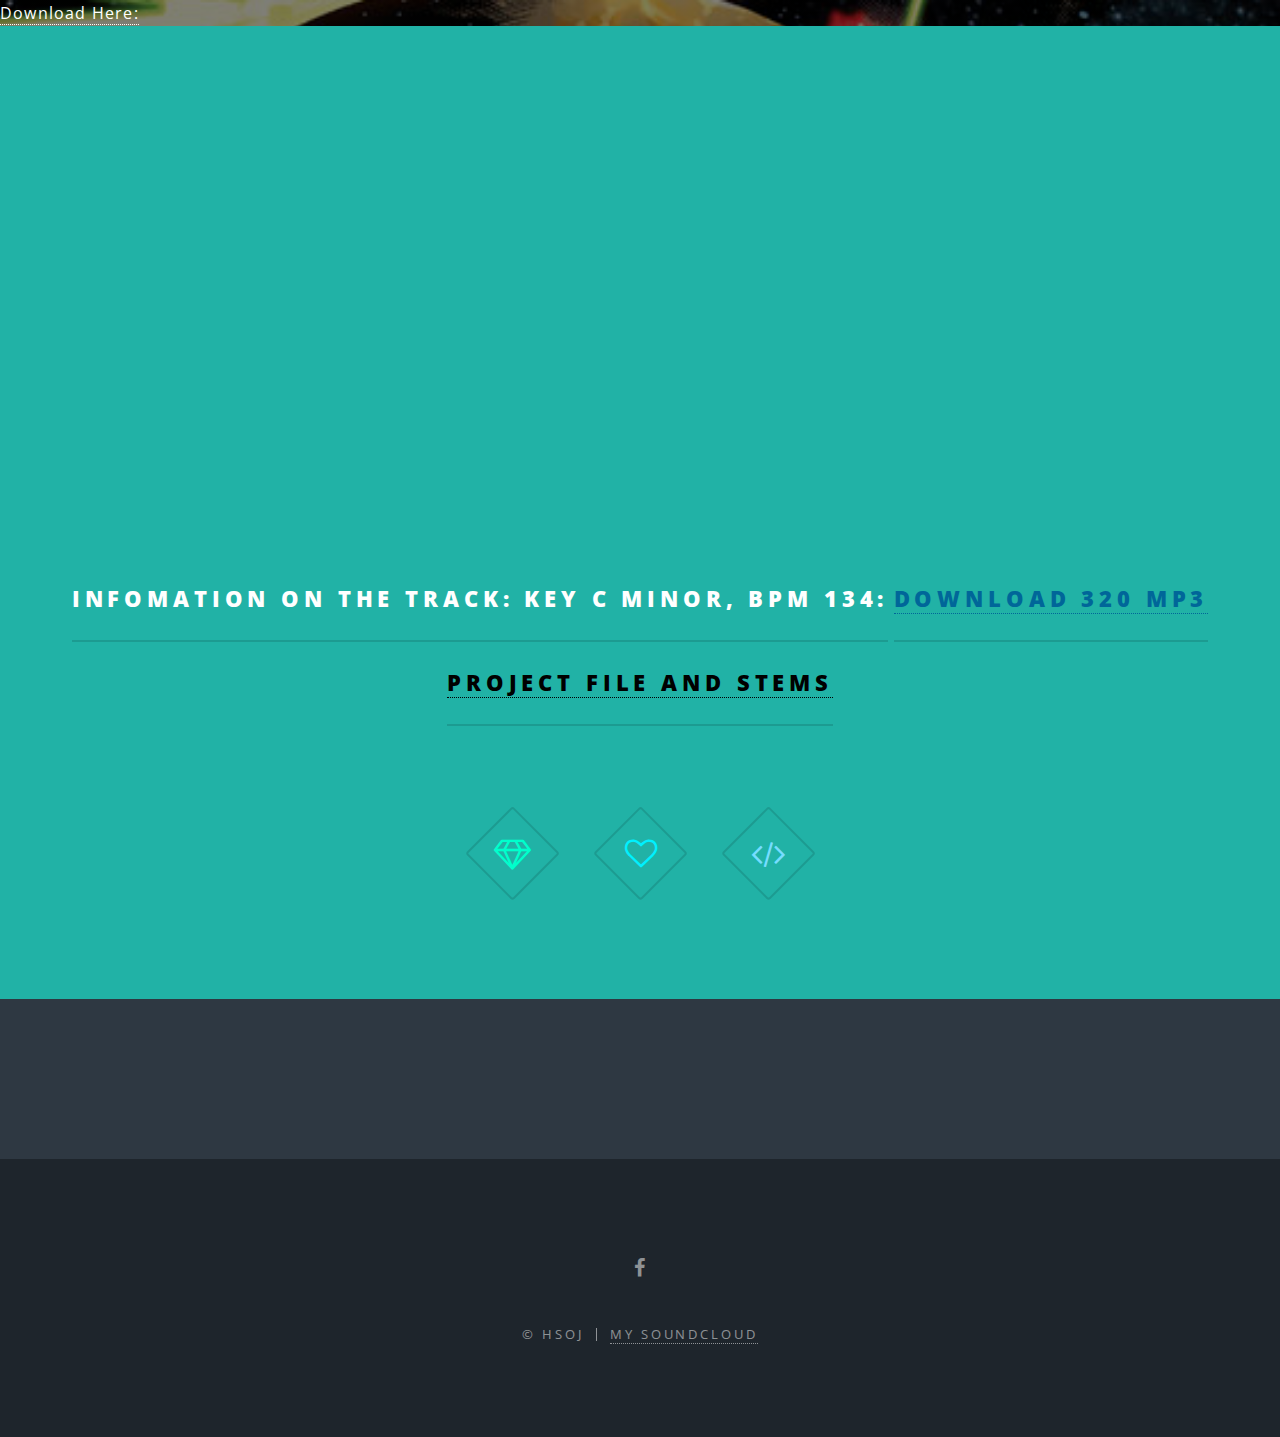
==== volt/index.html @ 10128da3 "fix fb button" ====
<!DOCTYPE HTML>
<!--
	HSOJ MUSIC

-->
<html>
	<head>
		<title>Download: VOLT COBRA</title>
		<meta charset="utf-8" />
		<meta name="viewport" content="width=device-width, initial-scale=1" />
		<!--[if lte IE 8]><script src="assets/js/ie/html5shiv.js"></script><![endif]-->
		<link rel="stylesheet" href="assets/css/main.css" />
		<!--[if lte IE 8]><link rel="stylesheet" href="assets/css/ie8.css" /><![endif]-->
		<!--[if lte IE 9]><link rel="stylesheet" href="assets/css/ie9.css" /><![endif]-->
	</head>
	<body class="landing">

		<!-- Page Wrapper -->
			<div id="page-wrapper">
	<a href="#one" class="more scrolly">Download Here:</a>
					</section>

				<!-- One -->
					<section id="one" class="wrapper style1 special">
						<div class="inner">
							<header class="major">
<iframe width="100%" height="450" scrolling="no" frameborder="no" src="https://w.soundcloud.com/player/?url=https%3A//api.soundcloud.com/tracks/273627411%3Fsecret_token%3Ds-b0cyP&amp;auto_play=false&amp;hide_related=false&amp;show_comments=true&amp;show_user=true&amp;show_reposts=false&amp;visual=true"></iframe>
								<h2>Infomation on the track: Key C MINOR, BPM 134:</h2>
                                                                    <h2 style="color:#069"> <a href="https://www.toneden.io/officialhsoj/post/volt-cobra">Download 320 MP3</a> </h2>
                                                                       
								<h2 style="color:#000000"> <a href="downloadtrack">Project File and stems</a> </h2>

							
							</header>
							<ul class="icons major">
								<li><span class="icon fa-diamond major style1"><span class="label">Lorem</span></span></li>
								<li><span class="icon fa-heart-o major style2"><span class="label">Ipsum</span></span></li>
								<li><span class="icon fa-code major style3"><span class="label">Dolor</span></span></li>
							</ul>
						</div>
					</section>

				<!-- Two -->
					

		

				<!-- CTA -->
					<section id="cta" class="wrapper style4">
					
					</section>

				<!-- Footer -->
					<footer id="footer">
						<ul class="icons">
							
							<li><a href="https://www.facebook.com/officialhsoj/?fref=ts" class="icon fa-facebook"><span class="label">Facebook</span></a></li>
			
						</ul>
						<ul class="copyright">
							<li>&copy; HSOJ</li><li> <a href="https://soundcloud.com/officialhsoj">my soundcloud</a></li>
						</ul>
					</footer>

			</div>

		<!-- Scripts -->
			<script src="assets/js/jquery.min.js"></script>
			<script src="assets/js/jquery.scrollex.min.js"></script>
			<script src="assets/js/jquery.scrolly.min.js"></script>
			<script src="assets/js/skel.min.js"></script>
			<script src="assets/js/util.js"></script>
			<!--[if lte IE 8]><script src="assets/js/ie/respond.min.js"></script><![endif]-->
			<script src="assets/js/main.js"></script>

	</body>
</html>
---- volt/assets/css/main.css ----
@import url(font-awesome.min.css);
@import url("http://fonts.googleapis.com/css?family=Open+Sans:400,400italic,600,600italic,800,800italic");

/*
	Spectral by HTML5 UP
	html5up.net | @ajlkn
	Free for personal and commercial use under the CCA 3.0 license (html5up.net/license)
*/

/* Reset */

	html, body, div, span, applet, object, iframe, h1, h2, h3, h4, h5, h6, p, blockquote, pre, a, abbr, acronym, address, big, cite, code, del, dfn, em, img, ins, kbd, q, s, samp, small, strike, strong, sub, sup, tt, var, b, u, i, center, dl, dt, dd, ol, ul, li, fieldset, form, label, legend, table, caption, tbody, tfoot, thead, tr, th, td, article, aside, canvas, details, embed, figure, figcaption, footer, header, hgroup, menu, nav, output, ruby, section, summary, time, mark, audio, video {
		margin: 0;
		padding: 0;
		border: 0;
		font-size: 100%;
		font: inherit;
		vertical-align: baseline;
	}

	article, aside, details, figcaption, figure, footer, header, hgroup, menu, nav, section {
		display: block;
	}

	body {
		line-height: 1;
	}

	ol, ul {
		list-style: none;
	}

	blockquote, q {
		quotes: none;
	}

	blockquote:before, blockquote:after, q:before, q:after {
		content: '';
		content: none;
	}

	table {
		border-collapse: collapse;
		border-spacing: 0;
	}

	body {
		-webkit-text-size-adjust: none;
	}

/* Box Model */

	*, *:before, *:after {
		-moz-box-sizing: border-box;
		-webkit-box-sizing: border-box;
		box-sizing: border-box;
	}

/* Grid */

	.row {
		border-bottom: solid 1px transparent;
		-moz-box-sizing: border-box;
		-webkit-box-sizing: border-box;
		box-sizing: border-box;
	}

	.row > * {
		float: left;
		-moz-box-sizing: border-box;
		-webkit-box-sizing: border-box;
		box-sizing: border-box;
	}

	.row:after, .row:before {
		content: '';
		display: block;
		clear: both;
		height: 0;
	}

	.row.uniform > * > :first-child {
		margin-top: 0;
	}

	.row.uniform > * > :last-child {
		margin-bottom: 0;
	}

	.row.\30 \25 > * {
		padding: 0 0 0 0em;
	}

	.row.\30 \25 {
		margin: 0 0 -1px 0em;
	}

	.row.uniform.\30 \25 > * {
		padding: 0em 0 0 0em;
	}

	.row.uniform.\30 \25 {
		margin: 0em 0 -1px 0em;
	}

	.row > * {
		padding: 0 0 0 1.5em;
	}

	.row {
		margin: 0 0 -1px -1.5em;
	}

	.row.uniform > * {
		padding: 1.5em 0 0 1.5em;
	}

	.row.uniform {
		margin: -1.5em 0 -1px -1.5em;
	}

	.row.\32 00\25 > * {
		padding: 0 0 0 3em;
	}

	.row.\32 00\25 {
		margin: 0 0 -1px -3em;
	}

	.row.uniform.\32 00\25 > * {
		padding: 3em 0 0 3em;
	}

	.row.uniform.\32 00\25 {
		margin: -3em 0 -1px -3em;
	}

	.row.\31 50\25 > * {
		padding: 0 0 0 2.25em;
	}

	.row.\31 50\25 {
		margin: 0 0 -1px -2.25em;
	}

	.row.uniform.\31 50\25 > * {
		padding: 2.25em 0 0 2.25em;
	}

	.row.uniform.\31 50\25 {
		margin: -2.25em 0 -1px -2.25em;
	}

	.row.\35 0\25 > * {
		padding: 0 0 0 0.75em;
	}

	.row.\35 0\25 {
		margin: 0 0 -1px -0.75em;
	}

	.row.uniform.\35 0\25 > * {
		padding: 0.75em 0 0 0.75em;
	}

	.row.uniform.\35 0\25 {
		margin: -0.75em 0 -1px -0.75em;
	}

	.row.\32 5\25 > * {
		padding: 0 0 0 0.375em;
	}

	.row.\32 5\25 {
		margin: 0 0 -1px -0.375em;
	}

	.row.uniform.\32 5\25 > * {
		padding: 0.375em 0 0 0.375em;
	}

	.row.uniform.\32 5\25 {
		margin: -0.375em 0 -1px -0.375em;
	}

	.\31 2u, .\31 2u\24 {
		width: 100%;
		clear: none;
		margin-left: 0;
	}

	.\31 1u, .\31 1u\24 {
		width: 91.6666666667%;
		clear: none;
		margin-left: 0;
	}

	.\31 0u, .\31 0u\24 {
		width: 83.3333333333%;
		clear: none;
		margin-left: 0;
	}

	.\39 u, .\39 u\24 {
		width: 75%;
		clear: none;
		margin-left: 0;
	}

	.\38 u, .\38 u\24 {
		width: 66.6666666667%;
		clear: none;
		margin-left: 0;
	}

	.\37 u, .\37 u\24 {
		width: 58.3333333333%;
		clear: none;
		margin-left: 0;
	}

	.\36 u, .\36 u\24 {
		width: 50%;
		clear: none;
		margin-left: 0;
	}

	.\35 u, .\35 u\24 {
		width: 41.6666666667%;
		clear: none;
		margin-left: 0;
	}

	.\34 u, .\34 u\24 {
		width: 33.3333333333%;
		clear: none;
		margin-left: 0;
	}

	.\33 u, .\33 u\24 {
		width: 25%;
		clear: none;
		margin-left: 0;
	}

	.\32 u, .\32 u\24 {
		width: 16.6666666667%;
		clear: none;
		margin-left: 0;
	}

	.\31 u, .\31 u\24 {
		width: 8.3333333333%;
		clear: none;
		margin-left: 0;
	}

	.\31 2u\24 + *,
	.\31 1u\24 + *,
	.\31 0u\24 + *,
	.\39 u\24 + *,
	.\38 u\24 + *,
	.\37 u\24 + *,
	.\36 u\24 + *,
	.\35 u\24 + *,
	.\34 u\24 + *,
	.\33 u\24 + *,
	.\32 u\24 + *,
	.\31 u\24 + * {
		clear: left;
	}

	.\-11u {
		margin-left: 91.66667%;
	}

	.\-10u {
		margin-left: 83.33333%;
	}

	.\-9u {
		margin-left: 75%;
	}

	.\-8u {
		margin-left: 66.66667%;
	}

	.\-7u {
		margin-left: 58.33333%;
	}

	.\-6u {
		margin-left: 50%;
	}

	.\-5u {
		margin-left: 41.66667%;
	}

	.\-4u {
		margin-left: 33.33333%;
	}

	.\-3u {
		margin-left: 25%;
	}

	.\-2u {
		margin-left: 16.66667%;
	}

	.\-1u {
		margin-left: 8.33333%;
	}

	@media screen and (max-width: 1680px) {

		.row > * {
			padding: 0 0 0 1.5em;
		}

		.row {
			margin: 0 0 -1px -1.5em;
		}

		.row.uniform > * {
			padding: 1.5em 0 0 1.5em;
		}

		.row.uniform {
			margin: -1.5em 0 -1px -1.5em;
		}

		.row.\32 00\25 > * {
			padding: 0 0 0 3em;
		}

		.row.\32 00\25 {
			margin: 0 0 -1px -3em;
		}

		.row.uniform.\32 00\25 > * {
			padding: 3em 0 0 3em;
		}

		.row.uniform.\32 00\25 {
			margin: -3em 0 -1px -3em;
		}

		.row.\31 50\25 > * {
			padding: 0 0 0 2.25em;
		}

		.row.\31 50\25 {
			margin: 0 0 -1px -2.25em;
		}

		.row.uniform.\31 50\25 > * {
			padding: 2.25em 0 0 2.25em;
		}

		.row.uniform.\31 50\25 {
			margin: -2.25em 0 -1px -2.25em;
		}

		.row.\35 0\25 > * {
			padding: 0 0 0 0.75em;
		}

		.row.\35 0\25 {
			margin: 0 0 -1px -0.75em;
		}

		.row.uniform.\35 0\25 > * {
			padding: 0.75em 0 0 0.75em;
		}

		.row.uniform.\35 0\25 {
			margin: -0.75em 0 -1px -0.75em;
		}

		.row.\32 5\25 > * {
			padding: 0 0 0 0.375em;
		}

		.row.\32 5\25 {
			margin: 0 0 -1px -0.375em;
		}

		.row.uniform.\32 5\25 > * {
			padding: 0.375em 0 0 0.375em;
		}

		.row.uniform.\32 5\25 {
			margin: -0.375em 0 -1px -0.375em;
		}

		.\31 2u\28xlarge\29, .\31 2u\24\28xlarge\29 {
			width: 100%;
			clear: none;
			margin-left: 0;
		}

		.\31 1u\28xlarge\29, .\31 1u\24\28xlarge\29 {
			width: 91.6666666667%;
			clear: none;
			margin-left: 0;
		}

		.\31 0u\28xlarge\29, .\31 0u\24\28xlarge\29 {
			width: 83.3333333333%;
			clear: none;
			margin-left: 0;
		}

		.\39 u\28xlarge\29, .\39 u\24\28xlarge\29 {
			width: 75%;
			clear: none;
			margin-left: 0;
		}

		.\38 u\28xlarge\29, .\38 u\24\28xlarge\29 {
			width: 66.6666666667%;
			clear: none;
			margin-left: 0;
		}

		.\37 u\28xlarge\29, .\37 u\24\28xlarge\29 {
			width: 58.3333333333%;
			clear: none;
			margin-left: 0;
		}

		.\36 u\28xlarge\29, .\36 u\24\28xlarge\29 {
			width: 50%;
			clear: none;
			margin-left: 0;
		}

		.\35 u\28xlarge\29, .\35 u\24\28xlarge\29 {
			width: 41.6666666667%;
			clear: none;
			margin-left: 0;
		}

		.\34 u\28xlarge\29, .\34 u\24\28xlarge\29 {
			width: 33.3333333333%;
			clear: none;
			margin-left: 0;
		}

		.\33 u\28xlarge\29, .\33 u\24\28xlarge\29 {
			width: 25%;
			clear: none;
			margin-left: 0;
		}

		.\32 u\28xlarge\29, .\32 u\24\28xlarge\29 {
			width: 16.6666666667%;
			clear: none;
			margin-left: 0;
		}

		.\31 u\28xlarge\29, .\31 u\24\28xlarge\29 {
			width: 8.3333333333%;
			clear: none;
			margin-left: 0;
		}

		.\31 2u\24\28xlarge\29 + *,
		.\31 1u\24\28xlarge\29 + *,
		.\31 0u\24\28xlarge\29 + *,
		.\39 u\24\28xlarge\29 + *,
		.\38 u\24\28xlarge\29 + *,
		.\37 u\24\28xlarge\29 + *,
		.\36 u\24\28xlarge\29 + *,
		.\35 u\24\28xlarge\29 + *,
		.\34 u\24\28xlarge\29 + *,
		.\33 u\24\28xlarge\29 + *,
		.\32 u\24\28xlarge\29 + *,
		.\31 u\24\28xlarge\29 + * {
			clear: left;
		}

		.\-11u\28xlarge\29 {
			margin-left: 91.66667%;
		}

		.\-10u\28xlarge\29 {
			margin-left: 83.33333%;
		}

		.\-9u\28xlarge\29 {
			margin-left: 75%;
		}

		.\-8u\28xlarge\29 {
			margin-left: 66.66667%;
		}

		.\-7u\28xlarge\29 {
			margin-left: 58.33333%;
		}

		.\-6u\28xlarge\29 {
			margin-left: 50%;
		}

		.\-5u\28xlarge\29 {
			margin-left: 41.66667%;
		}

		.\-4u\28xlarge\29 {
			margin-left: 33.33333%;
		}

		.\-3u\28xlarge\29 {
			margin-left: 25%;
		}

		.\-2u\28xlarge\29 {
			margin-left: 16.66667%;
		}

		.\-1u\28xlarge\29 {
			margin-left: 8.33333%;
		}

	}

	@media screen and (max-width: 1280px) {

		.row > * {
			padding: 0 0 0 1.5em;
		}

		.row {
			margin: 0 0 -1px -1.5em;
		}

		.row.uniform > * {
			padding: 1.5em 0 0 1.5em;
		}

		.row.uniform {
			margin: -1.5em 0 -1px -1.5em;
		}

		.row.\32 00\25 > * {
			padding: 0 0 0 3em;
		}

		.row.\32 00\25 {
			margin: 0 0 -1px -3em;
		}

		.row.uniform.\32 00\25 > * {
			padding: 3em 0 0 3em;
		}

		.row.uniform.\32 00\25 {
			margin: -3em 0 -1px -3em;
		}

		.row.\31 50\25 > * {
			padding: 0 0 0 2.25em;
		}

		.row.\31 50\25 {
			margin: 0 0 -1px -2.25em;
		}

		.row.uniform.\31 50\25 > * {
			padding: 2.25em 0 0 2.25em;
		}

		.row.uniform.\31 50\25 {
			margin: -2.25em 0 -1px -2.25em;
		}

		.row.\35 0\25 > * {
			padding: 0 0 0 0.75em;
		}

		.row.\35 0\25 {
			margin: 0 0 -1px -0.75em;
		}

		.row.uniform.\35 0\25 > * {
			padding: 0.75em 0 0 0.75em;
		}

		.row.uniform.\35 0\25 {
			margin: -0.75em 0 -1px -0.75em;
		}

		.row.\32 5\25 > * {
			padding: 0 0 0 0.375em;
		}

		.row.\32 5\25 {
			margin: 0 0 -1px -0.375em;
		}

		.row.uniform.\32 5\25 > * {
			padding: 0.375em 0 0 0.375em;
		}

		.row.uniform.\32 5\25 {
			margin: -0.375em 0 -1px -0.375em;
		}

		.\31 2u\28large\29, .\31 2u\24\28large\29 {
			width: 100%;
			clear: none;
			margin-left: 0;
		}

		.\31 1u\28large\29, .\31 1u\24\28large\29 {
			width: 91.6666666667%;
			clear: none;
			margin-left: 0;
		}

		.\31 0u\28large\29, .\31 0u\24\28large\29 {
			width: 83.3333333333%;
			clear: none;
			margin-left: 0;
		}

		.\39 u\28large\29, .\39 u\24\28large\29 {
			width: 75%;
			clear: none;
			margin-left: 0;
		}

		.\38 u\28large\29, .\38 u\24\28large\29 {
			width: 66.6666666667%;
			clear: none;
			margin-left: 0;
		}

		.\37 u\28large\29, .\37 u\24\28large\29 {
			width: 58.3333333333%;
			clear: none;
			margin-left: 0;
		}

		.\36 u\28large\29, .\36 u\24\28large\29 {
			width: 50%;
			clear: none;
			margin-left: 0;
		}

		.\35 u\28large\29, .\35 u\24\28large\29 {
			width: 41.6666666667%;
			clear: none;
			margin-left: 0;
		}

		.\34 u\28large\29, .\34 u\24\28large\29 {
			width: 33.3333333333%;
			clear: none;
			margin-left: 0;
		}

		.\33 u\28large\29, .\33 u\24\28large\29 {
			width: 25%;
			clear: none;
			margin-left: 0;
		}

		.\32 u\28large\29, .\32 u\24\28large\29 {
			width: 16.6666666667%;
			clear: none;
			margin-left: 0;
		}

		.\31 u\28large\29, .\31 u\24\28large\29 {
			width: 8.3333333333%;
			clear: none;
			margin-left: 0;
		}

		.\31 2u\24\28large\29 + *,
		.\31 1u\24\28large\29 + *,
		.\31 0u\24\28large\29 + *,
		.\39 u\24\28large\29 + *,
		.\38 u\24\28large\29 + *,
		.\37 u\24\28large\29 + *,
		.\36 u\24\28large\29 + *,
		.\35 u\24\28large\29 + *,
		.\34 u\24\28large\29 + *,
		.\33 u\24\28large\29 + *,
		.\32 u\24\28large\29 + *,
		.\31 u\24\28large\29 + * {
			clear: left;
		}

		.\-11u\28large\29 {
			margin-left: 91.66667%;
		}

		.\-10u\28large\29 {
			margin-left: 83.33333%;
		}

		.\-9u\28large\29 {
			margin-left: 75%;
		}

		.\-8u\28large\29 {
			margin-left: 66.66667%;
		}

		.\-7u\28large\29 {
			margin-left: 58.33333%;
		}

		.\-6u\28large\29 {
			margin-left: 50%;
		}

		.\-5u\28large\29 {
			margin-left: 41.66667%;
		}

		.\-4u\28large\29 {
			margin-left: 33.33333%;
		}

		.\-3u\28large\29 {
			margin-left: 25%;
		}

		.\-2u\28large\29 {
			margin-left: 16.66667%;
		}

		.\-1u\28large\29 {
			margin-left: 8.33333%;
		}

	}

	@media screen and (max-width: 980px) {

		.row > * {
			padding: 0 0 0 1.5em;
		}

		.row {
			margin: 0 0 -1px -1.5em;
		}

		.row.uniform > * {
			padding: 1.5em 0 0 1.5em;
		}

		.row.uniform {
			margin: -1.5em 0 -1px -1.5em;
		}

		.row.\32 00\25 > * {
			padding: 0 0 0 3em;
		}

		.row.\32 00\25 {
			margin: 0 0 -1px -3em;
		}

		.row.uniform.\32 00\25 > * {
			padding: 3em 0 0 3em;
		}

		.row.uniform.\32 00\25 {
			margin: -3em 0 -1px -3em;
		}

		.row.\31 50\25 > * {
			padding: 0 0 0 2.25em;
		}

		.row.\31 50\25 {
			margin: 0 0 -1px -2.25em;
		}

		.row.uniform.\31 50\25 > * {
			padding: 2.25em 0 0 2.25em;
		}

		.row.uniform.\31 50\25 {
			margin: -2.25em 0 -1px -2.25em;
		}

		.row.\35 0\25 > * {
			padding: 0 0 0 0.75em;
		}

		.row.\35 0\25 {
			margin: 0 0 -1px -0.75em;
		}

		.row.uniform.\35 0\25 > * {
			padding: 0.75em 0 0 0.75em;
		}

		.row.uniform.\35 0\25 {
			margin: -0.75em 0 -1px -0.75em;
		}

		.row.\32 5\25 > * {
			padding: 0 0 0 0.375em;
		}

		.row.\32 5\25 {
			margin: 0 0 -1px -0.375em;
		}

		.row.uniform.\32 5\25 > * {
			padding: 0.375em 0 0 0.375em;
		}

		.row.uniform.\32 5\25 {
			margin: -0.375em 0 -1px -0.375em;
		}

		.\31 2u\28medium\29, .\31 2u\24\28medium\29 {
			width: 100%;
			clear: none;
			margin-left: 0;
		}

		.\31 1u\28medium\29, .\31 1u\24\28medium\29 {
			width: 91.6666666667%;
			clear: none;
			margin-left: 0;
		}

		.\31 0u\28medium\29, .\31 0u\24\28medium\29 {
			width: 83.3333333333%;
			clear: none;
			margin-left: 0;
		}

		.\39 u\28medium\29, .\39 u\24\28medium\29 {
			width: 75%;
			clear: none;
			margin-left: 0;
		}

		.\38 u\28medium\29, .\38 u\24\28medium\29 {
			width: 66.6666666667%;
			clear: none;
			margin-left: 0;
		}

		.\37 u\28medium\29, .\37 u\24\28medium\29 {
			width: 58.3333333333%;
			clear: none;
			margin-left: 0;
		}

		.\36 u\28medium\29, .\36 u\24\28medium\29 {
			width: 50%;
			clear: none;
			margin-left: 0;
		}

		.\35 u\28medium\29, .\35 u\24\28medium\29 {
			width: 41.6666666667%;
			clear: none;
			margin-left: 0;
		}

		.\34 u\28medium\29, .\34 u\24\28medium\29 {
			width: 33.3333333333%;
			clear: none;
			margin-left: 0;
		}

		.\33 u\28medium\29, .\33 u\24\28medium\29 {
			width: 25%;
			clear: none;
			margin-left: 0;
		}

		.\32 u\28medium\29, .\32 u\24\28medium\29 {
			width: 16.6666666667%;
			clear: none;
			margin-left: 0;
		}

		.\31 u\28medium\29, .\31 u\24\28medium\29 {
			width: 8.3333333333%;
			clear: none;
			margin-left: 0;
		}

		.\31 2u\24\28medium\29 + *,
		.\31 1u\24\28medium\29 + *,
		.\31 0u\24\28medium\29 + *,
		.\39 u\24\28medium\29 + *,
		.\38 u\24\28medium\29 + *,
		.\37 u\24\28medium\29 + *,
		.\36 u\24\28medium\29 + *,
		.\35 u\24\28medium\29 + *,
		.\34 u\24\28medium\29 + *,
		.\33 u\24\28medium\29 + *,
		.\32 u\24\28medium\29 + *,
		.\31 u\24\28medium\29 + * {
			clear: left;
		}

		.\-11u\28medium\29 {
			margin-left: 91.66667%;
		}

		.\-10u\28medium\29 {
			margin-left: 83.33333%;
		}

		.\-9u\28medium\29 {
			margin-left: 75%;
		}

		.\-8u\28medium\29 {
			margin-left: 66.66667%;
		}

		.\-7u\28medium\29 {
			margin-left: 58.33333%;
		}

		.\-6u\28medium\29 {
			margin-left: 50%;
		}

		.\-5u\28medium\29 {
			margin-left: 41.66667%;
		}

		.\-4u\28medium\29 {
			margin-left: 33.33333%;
		}

		.\-3u\28medium\29 {
			margin-left: 25%;
		}

		.\-2u\28medium\29 {
			margin-left: 16.66667%;
		}

		.\-1u\28medium\29 {
			margin-left: 8.33333%;
		}

	}

	@media screen and (max-width: 736px) {

		.row > * {
			padding: 0 0 0 1.5em;
		}

		.row {
			margin: 0 0 -1px -1.5em;
		}

		.row.uniform > * {
			padding: 1.5em 0 0 1.5em;
		}

		.row.uniform {
			margin: -1.5em 0 -1px -1.5em;
		}

		.row.\32 00\25 > * {
			padding: 0 0 0 3em;
		}

		.row.\32 00\25 {
			margin: 0 0 -1px -3em;
		}

		.row.uniform.\32 00\25 > * {
			padding: 3em 0 0 3em;
		}

		.row.uniform.\32 00\25 {
			margin: -3em 0 -1px -3em;
		}

		.row.\31 50\25 > * {
			padding: 0 0 0 2.25em;
		}

		.row.\31 50\25 {
			margin: 0 0 -1px -2.25em;
		}

		.row.uniform.\31 50\25 > * {
			padding: 2.25em 0 0 2.25em;
		}

		.row.uniform.\31 50\25 {
			margin: -2.25em 0 -1px -2.25em;
		}

		.row.\35 0\25 > * {
			padding: 0 0 0 0.75em;
		}

		.row.\35 0\25 {
			margin: 0 0 -1px -0.75em;
		}

		.row.uniform.\35 0\25 > * {
			padding: 0.75em 0 0 0.75em;
		}

		.row.uniform.\35 0\25 {
			margin: -0.75em 0 -1px -0.75em;
		}

		.row.\32 5\25 > * {
			padding: 0 0 0 0.375em;
		}

		.row.\32 5\25 {
			margin: 0 0 -1px -0.375em;
		}

		.row.uniform.\32 5\25 > * {
			padding: 0.375em 0 0 0.375em;
		}

		.row.uniform.\32 5\25 {
			margin: -0.375em 0 -1px -0.375em;
		}

		.\31 2u\28small\29, .\31 2u\24\28small\29 {
			width: 100%;
			clear: none;
			margin-left: 0;
		}

		.\31 1u\28small\29, .\31 1u\24\28small\29 {
			width: 91.6666666667%;
			clear: none;
			margin-left: 0;
		}

		.\31 0u\28small\29, .\31 0u\24\28small\29 {
			width: 83.3333333333%;
			clear: none;
			margin-left: 0;
		}

		.\39 u\28small\29, .\39 u\24\28small\29 {
			width: 75%;
			clear: none;
			margin-left: 0;
		}

		.\38 u\28small\29, .\38 u\24\28small\29 {
			width: 66.6666666667%;
			clear: none;
			margin-left: 0;
		}

		.\37 u\28small\29, .\37 u\24\28small\29 {
			width: 58.3333333333%;
			clear: none;
			margin-left: 0;
		}

		.\36 u\28small\29, .\36 u\24\28small\29 {
			width: 50%;
			clear: none;
			margin-left: 0;
		}

		.\35 u\28small\29, .\35 u\24\28small\29 {
			width: 41.6666666667%;
			clear: none;
			margin-left: 0;
		}

		.\34 u\28small\29, .\34 u\24\28small\29 {
			width: 33.3333333333%;
			clear: none;
			margin-left: 0;
		}

		.\33 u\28small\29, .\33 u\24\28small\29 {
			width: 25%;
			clear: none;
			margin-left: 0;
		}

		.\32 u\28small\29, .\32 u\24\28small\29 {
			width: 16.6666666667%;
			clear: none;
			margin-left: 0;
		}

		.\31 u\28small\29, .\31 u\24\28small\29 {
			width: 8.3333333333%;
			clear: none;
			margin-left: 0;
		}

		.\31 2u\24\28small\29 + *,
		.\31 1u\24\28small\29 + *,
		.\31 0u\24\28small\29 + *,
		.\39 u\24\28small\29 + *,
		.\38 u\24\28small\29 + *,
		.\37 u\24\28small\29 + *,
		.\36 u\24\28small\29 + *,
		.\35 u\24\28small\29 + *,
		.\34 u\24\28small\29 + *,
		.\33 u\24\28small\29 + *,
		.\32 u\24\28small\29 + *,
		.\31 u\24\28small\29 + * {
			clear: left;
		}

		.\-11u\28small\29 {
			margin-left: 91.66667%;
		}

		.\-10u\28small\29 {
			margin-left: 83.33333%;
		}

		.\-9u\28small\29 {
			margin-left: 75%;
		}

		.\-8u\28small\29 {
			margin-left: 66.66667%;
		}

		.\-7u\28small\29 {
			margin-left: 58.33333%;
		}

		.\-6u\28small\29 {
			margin-left: 50%;
		}

		.\-5u\28small\29 {
			margin-left: 41.66667%;
		}

		.\-4u\28small\29 {
			margin-left: 33.33333%;
		}

		.\-3u\28small\29 {
			margin-left: 25%;
		}

		.\-2u\28small\29 {
			margin-left: 16.66667%;
		}

		.\-1u\28small\29 {
			margin-left: 8.33333%;
		}

	}

	@media screen and (max-width: 480px) {

		.row > * {
			padding: 0 0 0 1.5em;
		}

		.row {
			margin: 0 0 -1px -1.5em;
		}

		.row.uniform > * {
			padding: 1.5em 0 0 1.5em;
		}

		.row.uniform {
			margin: -1.5em 0 -1px -1.5em;
		}

		.row.\32 00\25 > * {
			padding: 0 0 0 3em;
		}

		.row.\32 00\25 {
			margin: 0 0 -1px -3em;
		}

		.row.uniform.\32 00\25 > * {
			padding: 3em 0 0 3em;
		}

		.row.uniform.\32 00\25 {
			margin: -3em 0 -1px -3em;
		}

		.row.\31 50\25 > * {
			padding: 0 0 0 2.25em;
		}

		.row.\31 50\25 {
			margin: 0 0 -1px -2.25em;
		}

		.row.uniform.\31 50\25 > * {
			padding: 2.25em 0 0 2.25em;
		}

		.row.uniform.\31 50\25 {
			margin: -2.25em 0 -1px -2.25em;
		}

		.row.\35 0\25 > * {
			padding: 0 0 0 0.75em;
		}

		.row.\35 0\25 {
			margin: 0 0 -1px -0.75em;
		}

		.row.uniform.\35 0\25 > * {
			padding: 0.75em 0 0 0.75em;
		}

		.row.uniform.\35 0\25 {
			margin: -0.75em 0 -1px -0.75em;
		}

		.row.\32 5\25 > * {
			padding: 0 0 0 0.375em;
		}

		.row.\32 5\25 {
			margin: 0 0 -1px -0.375em;
		}

		.row.uniform.\32 5\25 > * {
			padding: 0.375em 0 0 0.375em;
		}

		.row.uniform.\32 5\25 {
			margin: -0.375em 0 -1px -0.375em;
		}

		.\31 2u\28xsmall\29, .\31 2u\24\28xsmall\29 {
			width: 100%;
			clear: none;
			margin-left: 0;
		}

		.\31 1u\28xsmall\29, .\31 1u\24\28xsmall\29 {
			width: 91.6666666667%;
			clear: none;
			margin-left: 0;
		}

		.\31 0u\28xsmall\29, .\31 0u\24\28xsmall\29 {
			width: 83.3333333333%;
			clear: none;
			margin-left: 0;
		}

		.\39 u\28xsmall\29, .\39 u\24\28xsmall\29 {
			width: 75%;
			clear: none;
			margin-left: 0;
		}

		.\38 u\28xsmall\29, .\38 u\24\28xsmall\29 {
			width: 66.6666666667%;
			clear: none;
			margin-left: 0;
		}

		.\37 u\28xsmall\29, .\37 u\24\28xsmall\29 {
			width: 58.3333333333%;
			clear: none;
			margin-left: 0;
		}

		.\36 u\28xsmall\29, .\36 u\24\28xsmall\29 {
			width: 50%;
			clear: none;
			margin-left: 0;
		}

		.\35 u\28xsmall\29, .\35 u\24\28xsmall\29 {
			width: 41.6666666667%;
			clear: none;
			margin-left: 0;
		}

		.\34 u\28xsmall\29, .\34 u\24\28xsmall\29 {
			width: 33.3333333333%;
			clear: none;
			margin-left: 0;
		}

		.\33 u\28xsmall\29, .\33 u\24\28xsmall\29 {
			width: 25%;
			clear: none;
			margin-left: 0;
		}

		.\32 u\28xsmall\29, .\32 u\24\28xsmall\29 {
			width: 16.6666666667%;
			clear: none;
			margin-left: 0;
		}

		.\31 u\28xsmall\29, .\31 u\24\28xsmall\29 {
			width: 8.3333333333%;
			clear: none;
			margin-left: 0;
		}

		.\31 2u\24\28xsmall\29 + *,
		.\31 1u\24\28xsmall\29 + *,
		.\31 0u\24\28xsmall\29 + *,
		.\39 u\24\28xsmall\29 + *,
		.\38 u\24\28xsmall\29 + *,
		.\37 u\24\28xsmall\29 + *,
		.\36 u\24\28xsmall\29 + *,
		.\35 u\24\28xsmall\29 + *,
		.\34 u\24\28xsmall\29 + *,
		.\33 u\24\28xsmall\29 + *,
		.\32 u\24\28xsmall\29 + *,
		.\31 u\24\28xsmall\29 + * {
			clear: left;
		}

		.\-11u\28xsmall\29 {
			margin-left: 91.66667%;
		}

		.\-10u\28xsmall\29 {
			margin-left: 83.33333%;
		}

		.\-9u\28xsmall\29 {
			margin-left: 75%;
		}

		.\-8u\28xsmall\29 {
			margin-left: 66.66667%;
		}

		.\-7u\28xsmall\29 {
			margin-left: 58.33333%;
		}

		.\-6u\28xsmall\29 {
			margin-left: 50%;
		}

		.\-5u\28xsmall\29 {
			margin-left: 41.66667%;
		}

		.\-4u\28xsmall\29 {
			margin-left: 33.33333%;
		}

		.\-3u\28xsmall\29 {
			margin-left: 25%;
		}

		.\-2u\28xsmall\29 {
			margin-left: 16.66667%;
		}

		.\-1u\28xsmall\29 {
			margin-left: 8.33333%;
		}

	}

/* Basic */

	@-ms-viewport {
		width: device-width;
	}

	body {
		background: #2e3842;
	}

		body.is-loading *, body.is-loading *:before, body.is-loading *:after {
			-moz-animation: none !important;
			-webkit-animation: none !important;
			-ms-animation: none !important;
			animation: none !important;
			-moz-transition: none !important;
			-webkit-transition: none !important;
			-ms-transition: none !important;
			transition: none !important;
		}

	body, input, select, textarea {
		color: #fff;
		font-family: "Open Sans", Helvetica, sans-serif;
		font-size: 15pt;
		font-weight: 400;
		letter-spacing: 0.075em;
		line-height: 1.65em;
	}

		@media screen and (max-width: 1680px) {

			body, input, select, textarea {
				font-size: 13pt;
			}

		}

		@media screen and (max-width: 1280px) {

			body, input, select, textarea {
				font-size: 12pt;
			}

		}

		@media screen and (max-width: 736px) {

			body, input, select, textarea {
				font-size: 11pt;
				letter-spacing: 0.0375em;
			}

		}

	a {
		-moz-transition: color 0.2s ease, border-bottom-color 0.2s ease;
		-webkit-transition: color 0.2s ease, border-bottom-color 0.2s ease;
		-ms-transition: color 0.2s ease, border-bottom-color 0.2s ease;
		transition: color 0.2s ease, border-bottom-color 0.2s ease;
		border-bottom: dotted 1px;
		color: inherit;
		text-decoration: none;
	}

		a:hover {
			border-bottom-color: transparent;
		}

	strong, b {
		color: #fff;
		font-weight: 600;
	}

	em, i {
		font-style: italic;
	}

	p {
		margin: 0 0 2em 0;
	}

	h1, h2, h3, h4, h5, h6 {
		color: #fff;
		font-weight: 800;
		letter-spacing: 0.225em;
		line-height: 1em;
		margin: 0 0 1em 0;
		text-transform: uppercase;
	}

		h1 a, h2 a, h3 a, h4 a, h5 a, h6 a {
			color: inherit;
			text-decoration: none;
		}

	h2 {
		font-size: 1.35em;
		line-height: 1.75em;
	}

		@media screen and (max-width: 736px) {

			h2 {
				font-size: 1.1em;
				line-height: 1.65em;
			}

		}

	h3 {
		font-size: 1.15em;
		line-height: 1.75em;
	}

		@media screen and (max-width: 736px) {

			h3 {
				font-size: 1em;
				line-height: 1.65em;
			}

		}

	h4 {
		font-size: 1em;
		line-height: 1.5em;
	}

	h5 {
		font-size: 0.8em;
		line-height: 1.5em;
	}

	h6 {
		font-size: 0.7em;
		line-height: 1.5em;
	}

	sub {
		font-size: 0.8em;
		position: relative;
		top: 0.5em;
	}

	sup {
		font-size: 0.8em;
		position: relative;
		top: -0.5em;
	}

	hr {
		border: 0;
		border-bottom: solid 2px #fff;
		margin: 3em 0;
	}

		hr.major {
			margin: 4.5em 0;
		}

	blockquote {
		border-left: solid 4px #fff;
		font-style: italic;
		margin: 0 0 2em 0;
		padding: 0.5em 0 0.5em 2em;
	}

	code {
		background: rgba(144, 144, 144, 0.25);
		border-radius: 3px;
		font-family: "Courier New", monospace;
		font-size: 0.9em;
		letter-spacing: 0;
		margin: 0 0.25em;
		padding: 0.25em 0.65em;
	}

	pre {
		-webkit-overflow-scrolling: touch;
		font-family: "Courier New", monospace;
		font-size: 0.9em;
		margin: 0 0 2em 0;
	}

		pre code {
			display: block;
			line-height: 1.75em;
			padding: 1em 1.5em;
			overflow-x: auto;
		}

	.align-left {
		text-align: left;
	}

	.align-center {
		text-align: center;
	}

	.align-right {
		text-align: right;
	}

/* Section/Article */

	section.special, article.special {
		text-align: center;
	}

	header p {
		color: rgba(255, 255, 255, 0.5);
		position: relative;
		top: -0.25em;
	}

	header h3 + p {
		font-size: 1.1em;
	}

	header h4 + p,
	header h5 + p,
	header h6 + p {
		font-size: 0.9em;
	}

	header.major {
		margin: 0 0 3.5em 0;
	}

		header.major h2, header.major h3, header.major h4, header.major h5, header.major h6 {
			border-bottom: solid 2px #fff;
			display: inline-block;
			padding-bottom: 1em;
			position: relative;
		}

			header.major h2:after, header.major h3:after, header.major h4:after, header.major h5:after, header.major h6:after {
				content: '';
				display: block;
				height: 1px;
			}

		header.major p {
			color: #fff;
			top: 0;
		}

		@media screen and (max-width: 736px) {

			header.major {
				margin: 0 0 2em 0;
			}

		}

	@media screen and (max-width: 980px) {

		header br {
			display: none;
		}

	}

/* Form */

	form {
		margin: 0 0 2em 0;
	}

	label {
		color: #fff;
		display: block;
		font-size: 0.9em;
		font-weight: 600;
		margin: 0 0 1em 0;
	}

	input[type="text"],
	input[type="password"],
	input[type="email"],
	select,
	textarea {
		-moz-appearance: none;
		-webkit-appearance: none;
		-ms-appearance: none;
		appearance: none;
		background: rgba(144, 144, 144, 0.25);
		border-radius: 3px;
		border: none;
		color: inherit;
		display: block;
		outline: 0;
		padding: 0 1em;
		text-decoration: none;
		width: 100%;
	}

		input[type="text"]:invalid,
		input[type="password"]:invalid,
		input[type="email"]:invalid,
		select:invalid,
		textarea:invalid {
			box-shadow: none;
		}

		input[type="text"]:focus,
		input[type="password"]:focus,
		input[type="email"]:focus,
		select:focus,
		textarea:focus {
			box-shadow: 0 0 0 2px #21b2a6;
		}

	.select-wrapper {
		text-decoration: none;
		display: block;
		position: relative;
	}

		.select-wrapper:before {
			-moz-osx-font-smoothing: grayscale;
			-webkit-font-smoothing: antialiased;
			font-family: FontAwesome;
			font-style: normal;
			font-weight: normal;
			text-transform: none !important;
		}

		.select-wrapper:before {
			-moz-pointer-events: none;
			-webkit-pointer-events: none;
			-ms-pointer-events: none;
			pointer-events: none;
			color: #fff;
			content: '\f078';
			display: block;
			height: 2.75em;
			line-height: 2.75em;
			position: absolute;
			right: 0;
			text-align: center;
			top: 0;
			width: 2.75em;
		}

		.select-wrapper select::-ms-expand {
			display: none;
		}

	input[type="text"],
	input[type="password"],
	input[type="email"],
	select {
		height: 2.75em;
	}

	textarea {
		padding: 0.75em 1em;
	}

	input[type="checkbox"],
	input[type="radio"] {
		-moz-appearance: none;
		-webkit-appearance: none;
		-ms-appearance: none;
		appearance: none;
		display: block;
		float: left;
		margin-right: -2em;
		opacity: 0;
		width: 1em;
		z-index: -1;
	}

		input[type="checkbox"] + label,
		input[type="radio"] + label {
			text-decoration: none;
			color: #fff;
			cursor: pointer;
			display: inline-block;
			font-size: 1em;
			font-weight: 400;
			padding-left: 2.4em;
			padding-right: 0.75em;
			position: relative;
		}

			input[type="checkbox"] + label:before,
			input[type="radio"] + label:before {
				-moz-osx-font-smoothing: grayscale;
				-webkit-font-smoothing: antialiased;
				font-family: FontAwesome;
				font-style: normal;
				font-weight: normal;
				text-transform: none !important;
			}

			input[type="checkbox"] + label:before,
			input[type="radio"] + label:before {
				background: rgba(144, 144, 144, 0.25);
				border-radius: 3px;
				content: '';
				display: inline-block;
				height: 1.65em;
				left: 0;
				line-height: 1.58125em;
				position: absolute;
				text-align: center;
				top: 0;
				width: 1.65em;
			}

		input[type="checkbox"]:checked + label:before,
		input[type="radio"]:checked + label:before {
			background: #2e3842;
			color: #fff;
			content: '\f00c';
		}

		input[type="checkbox"]:focus + label:before,
		input[type="radio"]:focus + label:before {
			box-shadow: 0 0 0 2px #21b2a6;
		}

	input[type="checkbox"] + label:before {
		border-radius: 3px;
	}

	input[type="radio"] + label:before {
		border-radius: 100%;
	}

	::-webkit-input-placeholder {
		color: rgba(255, 255, 255, 0.5) !important;
		opacity: 1.0;
	}

	:-moz-placeholder {
		color: rgba(255, 255, 255, 0.5) !important;
		opacity: 1.0;
	}

	::-moz-placeholder {
		color: rgba(255, 255, 255, 0.5) !important;
		opacity: 1.0;
	}

	:-ms-input-placeholder {
		color: rgba(255, 255, 255, 0.5) !important;
		opacity: 1.0;
	}

	.formerize-placeholder {
		color: rgba(255, 255, 255, 0.5) !important;
		opacity: 1.0;
	}

/* Box */

	.box {
		border-radius: 3px;
		border: solid 2px #fff;
		margin-bottom: 2em;
		padding: 1.5em;
	}

		.box > :last-child,
		.box > :last-child > :last-child,
		.box > :last-child > :last-child > :last-child {
			margin-bottom: 0;
		}

		.box.alt {
			border: 0;
			border-radius: 0;
			padding: 0;
		}

/* Icon */

	.icon {
		text-decoration: none;
		border-bottom: none;
		position: relative;
	}

		.icon:before {
			-moz-osx-font-smoothing: grayscale;
			-webkit-font-smoothing: antialiased;
			font-family: FontAwesome;
			font-style: normal;
			font-weight: normal;
			text-transform: none !important;
		}

		.icon > .label {
			display: none;
		}

		.icon.major {
			-moz-transform: rotate(-45deg);
			-webkit-transform: rotate(-45deg);
			-ms-transform: rotate(-45deg);
			transform: rotate(-45deg);
			border-radius: 3px;
			border: solid 2px #fff;
			display: inline-block;
			font-size: 1.35em;
			height: calc(3em + 2px);
			line-height: 3em;
			text-align: center;
			width: calc(3em + 2px);
		}

			.icon.major:before {
				-moz-transform: rotate(45deg);
				-webkit-transform: rotate(45deg);
				-ms-transform: rotate(45deg);
				transform: rotate(45deg);
				display: inline-block;
				font-size: 1.5em;
			}

			@media screen and (max-width: 736px) {

				.icon.major {
					font-size: 1em;
				}

			}

		.icon.style1 {
			color: #00ffcc;
		}

		.icon.style2 {
			color: #00f0ff;
		}

		.icon.style3 {
			color: #76ddff;
		}

/* Image */

	.image {
		border-radius: 3px;
		border: 0;
		display: inline-block;
		position: relative;
	}

		.image img {
			border-radius: 3px;
			display: block;
		}

		.image.left {
			float: left;
			margin: 0 2em 2em 0;
			top: 0.25em;
		}

		.image.right {
			float: right;
			margin: 0 0 2em 2em;
			top: 0.25em;
		}

		.image.left, .image.right {
			max-width: 40%;
		}

			.image.left img, .image.right img {
				width: 100%;
			}

		.image.fit {
			display: block;
			margin: 0 0 2em 0;
			width: 100%;
		}

			.image.fit img {
				width: 100%;
			}

/* List */

	ol {
		list-style: decimal;
		margin: 0 0 2em 0;
		padding-left: 1.25em;
	}

		ol li {
			padding-left: 0.25em;
		}

	ul {
		list-style: disc;
		margin: 0 0 2em 0;
		padding-left: 1em;
	}

		ul li {
			padding-left: 0.5em;
		}

		ul.alt {
			list-style: none;
			padding-left: 0;
		}

			ul.alt li {
				border-top: solid 1px #fff;
				padding: 0.5em 0;
			}

				ul.alt li:first-child {
					border-top: 0;
					padding-top: 0;
				}

		ul.icons {
			cursor: default;
			list-style: none;
			padding-left: 0;
		}

			ul.icons li {
				display: inline-block;
				padding: 0 1em 0 0;
			}

				ul.icons li:last-child {
					padding-right: 0 !important;
				}

			ul.icons.major {
				padding: 1em 0;
			}

				ul.icons.major li {
					padding-right: 3.5em;
				}

					@media screen and (max-width: 736px) {

						ul.icons.major li {
							padding: 0 1em !important;
						}

					}

		ul.actions {
			cursor: default;
			list-style: none;
			padding-left: 0;
		}

			ul.actions li {
				display: inline-block;
				padding: 0 1.5em 0 0;
				vertical-align: middle;
			}

				ul.actions li:last-child {
					padding-right: 0;
				}

			ul.actions.small li {
				padding: 0 0.75em 0 0;
			}

			ul.actions.vertical li {
				display: block;
				padding: 1.5em 0 0 0;
			}

				ul.actions.vertical li:first-child {
					padding-top: 0;
				}

				ul.actions.vertical li > * {
					margin-bottom: 0;
				}

			ul.actions.vertical.small li {
				padding: 0.75em 0 0 0;
			}

				ul.actions.vertical.small li:first-child {
					padding-top: 0;
				}

			ul.actions.fit {
				display: table;
				margin-left: -1.5em;
				padding: 0;
				table-layout: fixed;
				width: calc(100% + 1.5em);
			}

				ul.actions.fit li {
					display: table-cell;
					padding: 0 0 0 1.5em;
				}

					ul.actions.fit li > * {
						margin-bottom: 0;
					}

				ul.actions.fit.small {
					margin-left: -0.75em;
					width: calc(100% + 0.75em);
				}

					ul.actions.fit.small li {
						padding: 0 0 0 0.75em;
					}

			@media screen and (max-width: 736px) {

				ul.actions li {
					display: block;
					padding: 1em 0 0 0;
					text-align: center;
					width: 100%;
				}

					ul.actions li:first-child {
						padding-top: 0;
					}

					ul.actions li > * {
						margin: 0 auto !important;
						max-width: 30em;
						width: 100%;
					}

						ul.actions li > *.icon:before {
							margin-left: -1em;
						}

				ul.actions.small li {
					padding: 0.5em 0 0 0;
				}

					ul.actions.small li:first-child {
						padding-top: 0;
					}

			}

	dl {
		margin: 0 0 2em 0;
	}

/* Table */

	.table-wrapper {
		-webkit-overflow-scrolling: touch;
		overflow-x: auto;
	}

	table {
		margin: 0 0 2em 0;
		width: 100%;
	}

		table tbody tr {
			border: solid 1px #fff;
			border-left: 0;
			border-right: 0;
		}

			table tbody tr:nth-child(2n + 1) {
				background-color: rgba(144, 144, 144, 0.25);
			}

		table td {
			padding: 0.75em 0.75em;
		}

		table th {
			color: #fff;
			font-size: 0.9em;
			font-weight: 600;
			padding: 0 0.75em 0.75em 0.75em;
			text-align: left;
		}

		table thead {
			border-bottom: solid 2px #fff;
		}

		table tfoot {
			border-top: solid 2px #fff;
		}

		table.alt {
			border-collapse: separate;
		}

			table.alt tbody tr td {
				border: solid 1px #fff;
				border-left-width: 0;
				border-top-width: 0;
			}

				table.alt tbody tr td:first-child {
					border-left-width: 1px;
				}

			table.alt tbody tr:first-child td {
				border-top-width: 1px;
			}

			table.alt thead {
				border-bottom: 0;
			}

			table.alt tfoot {
				border-top: 0;
			}

/* Button */

	input[type="submit"],
	input[type="reset"],
	input[type="button"],
	button,
	.button {
		-moz-appearance: none;
		-webkit-appearance: none;
		-ms-appearance: none;
		appearance: none;
		-moz-transition: background-color 0.2s ease-in-out, color 0.2s ease-in-out;
		-webkit-transition: background-color 0.2s ease-in-out, color 0.2s ease-in-out;
		-ms-transition: background-color 0.2s ease-in-out, color 0.2s ease-in-out;
		transition: background-color 0.2s ease-in-out, color 0.2s ease-in-out;
		background-color: transparent;
		border-radius: 3px;
		border: 0;
		box-shadow: inset 0 0 0 2px #fff;
		color: #fff;
		cursor: pointer;
		display: inline-block;
		font-size: 0.8em;
		font-weight: 600;
		height: 3.125em;
		letter-spacing: 0.225em;
		line-height: 3.125em;
		padding: 0 2.75em;
		text-align: center;
		text-decoration: none;
		text-transform: uppercase;
		white-space: nowrap;
		overflow: hidden;
		text-overflow: ellipsis;
	}

		input[type="submit"]:hover,
		input[type="reset"]:hover,
		input[type="button"]:hover,
		button:hover,
		.button:hover {
			background-color: rgba(144, 144, 144, 0.25);
		}

		input[type="submit"]:active,
		input[type="reset"]:active,
		input[type="button"]:active,
		button:active,
		.button:active {
			background-color: rgba(144, 144, 144, 0.5);
		}

		input[type="submit"].icon:before,
		input[type="reset"].icon:before,
		input[type="button"].icon:before,
		button.icon:before,
		.button.icon:before {
			margin-right: 0.5em;
		}

		input[type="submit"].fit,
		input[type="reset"].fit,
		input[type="button"].fit,
		button.fit,
		.button.fit {
			display: block;
			margin: 0 0 1em 0;
			width: 100%;
		}

		input[type="submit"].small,
		input[type="reset"].small,
		input[type="button"].small,
		button.small,
		.button.small {
			font-size: 0.8em;
		}

		input[type="submit"].big,
		input[type="reset"].big,
		input[type="button"].big,
		button.big,
		.button.big {
			font-size: 1.35em;
		}

		input[type="submit"].special,
		input[type="reset"].special,
		input[type="button"].special,
		button.special,
		.button.special {
			background-color: #ed4933;
			box-shadow: none !important;
			color: #ffffff !important;
		}

			input[type="submit"].special:hover,
			input[type="reset"].special:hover,
			input[type="button"].special:hover,
			button.special:hover,
			.button.special:hover {
				background-color: #ef5e4a !important;
			}

			input[type="submit"].special:active,
			input[type="reset"].special:active,
			input[type="button"].special:active,
			button.special:active,
			.button.special:active {
				background-color: #eb341c !important;
			}

		input[type="submit"].disabled, input[type="submit"]:disabled,
		input[type="reset"].disabled,
		input[type="reset"]:disabled,
		input[type="button"].disabled,
		input[type="button"]:disabled,
		button.disabled,
		button:disabled,
		.button.disabled,
		.button:disabled {
			-moz-pointer-events: none;
			-webkit-pointer-events: none;
			-ms-pointer-events: none;
			pointer-events: none;
			opacity: 0.25;
		}

		@media screen and (max-width: 736px) {

			input[type="submit"],
			input[type="reset"],
			input[type="button"],
			button,
			.button {
				height: 3.75em;
				line-height: 3.75em;
			}

		}

/* Features */

	.features {
		display: -moz-flex;
		display: -webkit-flex;
		display: -ms-flex;
		display: flex;
		-moz-flex-wrap: wrap;
		-webkit-flex-wrap: wrap;
		-ms-flex-wrap: wrap;
		flex-wrap: wrap;
		-moz-justify-content: center;
		-webkit-justify-content: center;
		-ms-justify-content: center;
		justify-content: center;
		list-style: none;
		padding: 0;
		width: 100%;
	}

		.features li {
			padding: 4em 4em 2em 6em ;
			display: block;
			position: relative;
			text-align: left;
			width: 50%;
		}

			.features li:nth-child(1) {
				background-color: rgba(0, 0, 0, 0.035);
			}

			.features li:nth-child(2) {
				background-color: rgba(0, 0, 0, 0.07);
			}

			.features li:nth-child(3) {
				background-color: rgba(0, 0, 0, 0.105);
			}

			.features li:nth-child(4) {
				background-color: rgba(0, 0, 0, 0.14);
			}

			.features li:nth-child(5) {
				background-color: rgba(0, 0, 0, 0.175);
			}

			.features li:nth-child(6) {
				background-color: rgba(0, 0, 0, 0.21);
			}

			.features li:nth-child(7) {
				background-color: rgba(0, 0, 0, 0.245);
			}

			.features li:nth-child(8) {
				background-color: rgba(0, 0, 0, 0.28);
			}

			.features li:nth-child(9) {
				background-color: rgba(0, 0, 0, 0.315);
			}

			.features li:nth-child(10) {
				background-color: rgba(0, 0, 0, 0.35);
			}

			.features li:before {
				display: block;
				color: #00ffcc;
				position: absolute;
				left: 1.75em;
				top: 2.75em;
				font-size: 1.5em;
			}

			.features li:nth-child(1) {
				border-top-left-radius: 3px;
			}

			.features li:nth-child(2) {
				border-top-right-radius: 3px;
			}

			.features li:nth-last-child(1) {
				border-bottom-right-radius: 3px;
			}

			.features li:nth-last-child(2) {
				border-bottom-left-radius: 3px;
			}

			@media screen and (max-width: 980px) {

				.features li {
					padding: 3em 2em 1em 2em ;
					text-align: center;
				}

					.features li:before {
						left: 0;
						margin: 0 0 1em 0;
						position: relative;
						top: 0;
					}

			}

			@media screen and (max-width: 736px) {

				.features li {
					padding: 3em 0 1em 0 ;
					background-color: transparent !important;
					border-top: solid 2px #fff;
					width: 100%;
				}

					.features li:first-child {
						border-top: 0;
					}

			}

/* Spotlight */

	.spotlight {
		-moz-align-items: center;
		-webkit-align-items: center;
		-ms-align-items: center;
		align-items: center;
		display: -moz-flex;
		display: -webkit-flex;
		display: -ms-flex;
		display: flex;
	}

		.spotlight .image {
			-moz-order: 1;
			-webkit-order: 1;
			-ms-order: 1;
			order: 1;
			border-radius: 0;
			width: 40%;
		}

			.spotlight .image img {
				border-radius: 0;
				width: 100%;
			}

		.spotlight .content {
			padding: 2em 4em 0.1em 4em ;
			-moz-order: 2;
			-webkit-order: 2;
			-ms-order: 2;
			order: 2;
			max-width: 48em;
			width: 60%;
		}

		.spotlight:nth-child(2n) {
			-moz-flex-direction: row-reverse;
			-webkit-flex-direction: row-reverse;
			-ms-flex-direction: row-reverse;
			flex-direction: row-reverse;
		}

		.spotlight:nth-child(1) {
			background-color: rgba(0, 0, 0, 0.075);
		}

		.spotlight:nth-child(2) {
			background-color: rgba(0, 0, 0, 0.15);
		}

		.spotlight:nth-child(3) {
			background-color: rgba(0, 0, 0, 0.225);
		}

		.spotlight:nth-child(4) {
			background-color: rgba(0, 0, 0, 0.3);
		}

		.spotlight:nth-child(5) {
			background-color: rgba(0, 0, 0, 0.375);
		}

		.spotlight:nth-child(6) {
			background-color: rgba(0, 0, 0, 0.45);
		}

		.spotlight:nth-child(7) {
			background-color: rgba(0, 0, 0, 0.525);
		}

		.spotlight:nth-child(8) {
			background-color: rgba(0, 0, 0, 0.6);
		}

		.spotlight:nth-child(9) {
			background-color: rgba(0, 0, 0, 0.675);
		}

		.spotlight:nth-child(10) {
			background-color: rgba(0, 0, 0, 0.75);
		}

		@media screen and (max-width: 1280px) {

			.spotlight .image {
				width: 45%;
			}

			.spotlight .content {
				width: 55%;
			}

		}

		@media screen and (max-width: 980px) {

			.spotlight {
				display: block;
			}

				.spotlight br {
					display: none;
				}

				.spotlight .image {
					width: 100%;
				}

				.spotlight .content {
					padding: 4em 3em 2em 3em ;
					max-width: none;
					text-align: center;
					width: 100%;
				}

		}

		@media screen and (max-width: 736px) {

			.spotlight .content {
				padding: 3em 2em 1em 2em ;
			}

		}

/* Wrapper */

	.wrapper {
		padding: 6em 0 4em 0 ;
	}

		.wrapper > .inner {
			width: 60em;
			margin: 0 auto;
		}

			@media screen and (max-width: 1280px) {

				.wrapper > .inner {
					width: 90%;
				}

			}

			@media screen and (max-width: 980px) {

				.wrapper > .inner {
					width: 100%;
				}

			}

		.wrapper.alt {
			padding: 0;
		}

		.wrapper.style1 {
			background-color: #21b2a6;
			color: #c7ebe8;
		}

			.wrapper.style1 strong, .wrapper.style1 b {
				color: #ffffff;
			}

			.wrapper.style1 h2, .wrapper.style1 h3, .wrapper.style1 h4, .wrapper.style1 h5, .wrapper.style1 h6 {
				color: #ffffff;
			}

			.wrapper.style1 hr {
				border-color: rgba(0, 0, 0, 0.125);
			}

			.wrapper.style1 blockquote {
				border-color: rgba(0, 0, 0, 0.125);
			}

			.wrapper.style1 code {
				background: rgba(255, 255, 255, 0.075);
			}

			.wrapper.style1 header p {
				color: #a6e0db;
			}

			.wrapper.style1 header.major h2, .wrapper.style1 header.major h3, .wrapper.style1 header.major h4, .wrapper.style1 header.major h5, .wrapper.style1 header.major h6 {
				border-color: rgba(0, 0, 0, 0.125);
			}

			.wrapper.style1 header.major p {
				color: #c7ebe8;
			}

			.wrapper.style1 label {
				color: #ffffff;
			}

			.wrapper.style1 input[type="text"],
			.wrapper.style1 input[type="password"],
			.wrapper.style1 input[type="email"],
			.wrapper.style1 select,
			.wrapper.style1 textarea {
				background: rgba(255, 255, 255, 0.075);
			}

			.wrapper.style1 .select-wrapper:before {
				color: rgba(0, 0, 0, 0.125);
			}

			.wrapper.style1 input[type="checkbox"] + label,
			.wrapper.style1 input[type="radio"] + label {
				color: #c7ebe8;
			}

				.wrapper.style1 input[type="checkbox"] + label:before,
				.wrapper.style1 input[type="radio"] + label:before {
					background: rgba(255, 255, 255, 0.075);
				}

			.wrapper.style1 input[type="checkbox"]:checked + label:before,
			.wrapper.style1 input[type="radio"]:checked + label:before {
				background: #ffffff;
				color: #21b2a6;
			}

			.wrapper.style1 ::-webkit-input-placeholder {
				color: #a6e0db !important;
			}

			.wrapper.style1 :-moz-placeholder {
				color: #a6e0db !important;
			}

			.wrapper.style1 ::-moz-placeholder {
				color: #a6e0db !important;
			}

			.wrapper.style1 :-ms-input-placeholder {
				color: #a6e0db !important;
			}

			.wrapper.style1 .formerize-placeholder {
				color: #a6e0db !important;
			}

			.wrapper.style1 .icon.major {
				border-color: rgba(0, 0, 0, 0.125);
			}

			.wrapper.style1 ul.alt li {
				border-color: rgba(0, 0, 0, 0.125);
			}

			.wrapper.style1 table tbody tr {
				border-color: rgba(0, 0, 0, 0.125);
			}

				.wrapper.style1 table tbody tr:nth-child(2n + 1) {
					background-color: rgba(255, 255, 255, 0.075);
				}

			.wrapper.style1 table th {
				color: #ffffff;
			}

			.wrapper.style1 table thead {
				border-color: rgba(0, 0, 0, 0.125);
			}

			.wrapper.style1 table tfoot {
				border-color: rgba(0, 0, 0, 0.125);
			}

			.wrapper.style1 table.alt tbody tr td {
				border-color: rgba(0, 0, 0, 0.125);
			}

			.wrapper.style1 input[type="submit"],
			.wrapper.style1 input[type="reset"],
			.wrapper.style1 input[type="button"],
			.wrapper.style1 button,
			.wrapper.style1 .button {
				box-shadow: inset 0 0 0 2px rgba(0, 0, 0, 0.125);
				color: #ffffff;
			}

				.wrapper.style1 input[type="submit"]:hover,
				.wrapper.style1 input[type="reset"]:hover,
				.wrapper.style1 input[type="button"]:hover,
				.wrapper.style1 button:hover,
				.wrapper.style1 .button:hover {
					background-color: rgba(255, 255, 255, 0.075);
				}

				.wrapper.style1 input[type="submit"]:active,
				.wrapper.style1 input[type="reset"]:active,
				.wrapper.style1 input[type="button"]:active,
				.wrapper.style1 button:active,
				.wrapper.style1 .button:active {
					background-color: rgba(255, 255, 255, 0.2);
				}

			@media screen and (max-width: 736px) {

				.wrapper.style1 .features li {
					border-top-color: rgba(0, 0, 0, 0.125);
				}

			}

		.wrapper.style2 {
			background-color: #2e3842;
		}

		.wrapper.style3 {
			background-color: #505393;
			color: #d3d4e4;
		}

			.wrapper.style3 strong, .wrapper.style3 b {
				color: #ffffff;
			}

			.wrapper.style3 h2, .wrapper.style3 h3, .wrapper.style3 h4, .wrapper.style3 h5, .wrapper.style3 h6 {
				color: #ffffff;
			}

			.wrapper.style3 hr {
				border-color: rgba(0, 0, 0, 0.125);
			}

			.wrapper.style3 blockquote {
				border-color: rgba(0, 0, 0, 0.125);
			}

			.wrapper.style3 code {
				background: rgba(255, 255, 255, 0.075);
			}

			.wrapper.style3 header p {
				color: #b9bad3;
			}

			.wrapper.style3 header.major h2, .wrapper.style3 header.major h3, .wrapper.style3 header.major h4, .wrapper.style3 header.major h5, .wrapper.style3 header.major h6 {
				border-color: rgba(0, 0, 0, 0.125);
			}

			.wrapper.style3 header.major p {
				color: #d3d4e4;
			}

			.wrapper.style3 label {
				color: #ffffff;
			}

			.wrapper.style3 input[type="text"],
			.wrapper.style3 input[type="password"],
			.wrapper.style3 input[type="email"],
			.wrapper.style3 select,
			.wrapper.style3 textarea {
				background: rgba(255, 255, 255, 0.075);
			}

			.wrapper.style3 .select-wrapper:before {
				color: rgba(0, 0, 0, 0.125);
			}

			.wrapper.style3 input[type="checkbox"] + label,
			.wrapper.style3 input[type="radio"] + label {
				color: #d3d4e4;
			}

				.wrapper.style3 input[type="checkbox"] + label:before,
				.wrapper.style3 input[type="radio"] + label:before {
					background: rgba(255, 255, 255, 0.075);
				}

			.wrapper.style3 input[type="checkbox"]:checked + label:before,
			.wrapper.style3 input[type="radio"]:checked + label:before {
				background: #ffffff;
				color: #505393;
			}

			.wrapper.style3 ::-webkit-input-placeholder {
				color: #b9bad3 !important;
			}

			.wrapper.style3 :-moz-placeholder {
				color: #b9bad3 !important;
			}

			.wrapper.style3 ::-moz-placeholder {
				color: #b9bad3 !important;
			}

			.wrapper.style3 :-ms-input-placeholder {
				color: #b9bad3 !important;
			}

			.wrapper.style3 .formerize-placeholder {
				color: #b9bad3 !important;
			}

			.wrapper.style3 .icon.major {
				border-color: rgba(0, 0, 0, 0.125);
			}

			.wrapper.style3 ul.alt li {
				border-color: rgba(0, 0, 0, 0.125);
			}

			.wrapper.style3 table tbody tr {
				border-color: rgba(0, 0, 0, 0.125);
			}

				.wrapper.style3 table tbody tr:nth-child(2n + 1) {
					background-color: rgba(255, 255, 255, 0.075);
				}

			.wrapper.style3 table th {
				color: #ffffff;
			}

			.wrapper.style3 table thead {
				border-color: rgba(0, 0, 0, 0.125);
			}

			.wrapper.style3 table tfoot {
				border-color: rgba(0, 0, 0, 0.125);
			}

			.wrapper.style3 table.alt tbody tr td {
				border-color: rgba(0, 0, 0, 0.125);
			}

			.wrapper.style3 input[type="submit"],
			.wrapper.style3 input[type="reset"],
			.wrapper.style3 input[type="button"],
			.wrapper.style3 button,
			.wrapper.style3 .button {
				box-shadow: inset 0 0 0 2px rgba(0, 0, 0, 0.125);
				color: #ffffff;
			}

				.wrapper.style3 input[type="submit"]:hover,
				.wrapper.style3 input[type="reset"]:hover,
				.wrapper.style3 input[type="button"]:hover,
				.wrapper.style3 button:hover,
				.wrapper.style3 .button:hover {
					background-color: rgba(255, 255, 255, 0.075);
				}

				.wrapper.style3 input[type="submit"]:active,
				.wrapper.style3 input[type="reset"]:active,
				.wrapper.style3 input[type="button"]:active,
				.wrapper.style3 button:active,
				.wrapper.style3 .button:active {
					background-color: rgba(255, 255, 255, 0.2);
				}

			@media screen and (max-width: 736px) {

				.wrapper.style3 .features li {
					border-top-color: rgba(0, 0, 0, 0.125);
				}

			}

		.wrapper.style4 {
			background-color: transparent;
		}

		.wrapper.style5 {
			background-color: #ffffff;
			color: #4E4852;
		}

			.wrapper.style5 strong, .wrapper.style5 b {
				color: #2E3842;
			}

			.wrapper.style5 h2, .wrapper.style5 h3, .wrapper.style5 h4, .wrapper.style5 h5, .wrapper.style5 h6 {
				color: #2E3842;
			}

			.wrapper.style5 hr {
				border-color: #dfdfdf;
			}

			.wrapper.style5 blockquote {
				border-color: #dfdfdf;
			}

			.wrapper.style5 code {
				background: rgba(0, 0, 0, 0.0375);
			}

			.wrapper.style5 header p {
				color: #8E8892;
			}

			.wrapper.style5 header.major h2, .wrapper.style5 header.major h3, .wrapper.style5 header.major h4, .wrapper.style5 header.major h5, .wrapper.style5 header.major h6 {
				border-color: #dfdfdf;
			}

			.wrapper.style5 header.major p {
				color: #4E4852;
			}

			.wrapper.style5 label {
				color: #2E3842;
			}

			.wrapper.style5 input[type="text"],
			.wrapper.style5 input[type="password"],
			.wrapper.style5 input[type="email"],
			.wrapper.style5 select,
			.wrapper.style5 textarea {
				background: rgba(0, 0, 0, 0.0375);
			}

			.wrapper.style5 .select-wrapper:before {
				color: #dfdfdf;
			}

			.wrapper.style5 input[type="checkbox"] + label,
			.wrapper.style5 input[type="radio"] + label {
				color: #4E4852;
			}

				.wrapper.style5 input[type="checkbox"] + label:before,
				.wrapper.style5 input[type="radio"] + label:before {
					background: rgba(0, 0, 0, 0.0375);
				}

			.wrapper.style5 input[type="checkbox"]:checked + label:before,
			.wrapper.style5 input[type="radio"]:checked + label:before {
				background: #2E3842;
				color: #ffffff;
			}

			.wrapper.style5 ::-webkit-input-placeholder {
				color: #8E8892 !important;
			}

			.wrapper.style5 :-moz-placeholder {
				color: #8E8892 !important;
			}

			.wrapper.style5 ::-moz-placeholder {
				color: #8E8892 !important;
			}

			.wrapper.style5 :-ms-input-placeholder {
				color: #8E8892 !important;
			}

			.wrapper.style5 .formerize-placeholder {
				color: #8E8892 !important;
			}

			.wrapper.style5 .icon.major {
				border-color: #dfdfdf;
			}

			.wrapper.style5 ul.alt li {
				border-color: #dfdfdf;
			}

			.wrapper.style5 table tbody tr {
				border-color: #dfdfdf;
			}

				.wrapper.style5 table tbody tr:nth-child(2n + 1) {
					background-color: rgba(0, 0, 0, 0.0375);
				}

			.wrapper.style5 table th {
				color: #2E3842;
			}

			.wrapper.style5 table thead {
				border-color: #dfdfdf;
			}

			.wrapper.style5 table tfoot {
				border-color: #dfdfdf;
			}

			.wrapper.style5 table.alt tbody tr td {
				border-color: #dfdfdf;
			}

			.wrapper.style5 input[type="submit"],
			.wrapper.style5 input[type="reset"],
			.wrapper.style5 input[type="button"],
			.wrapper.style5 button,
			.wrapper.style5 .button {
				box-shadow: inset 0 0 0 2px #dfdfdf;
				color: #2E3842;
			}

				.wrapper.style5 input[type="submit"]:hover,
				.wrapper.style5 input[type="reset"]:hover,
				.wrapper.style5 input[type="button"]:hover,
				.wrapper.style5 button:hover,
				.wrapper.style5 .button:hover {
					background-color: rgba(0, 0, 0, 0.0375);
				}

				.wrapper.style5 input[type="submit"]:active,
				.wrapper.style5 input[type="reset"]:active,
				.wrapper.style5 input[type="button"]:active,
				.wrapper.style5 button:active,
				.wrapper.style5 .button:active {
					background-color: rgba(0, 0, 0, 0.1);
				}

			@media screen and (max-width: 736px) {

				.wrapper.style5 .features li {
					border-top-color: #dfdfdf;
				}

			}

		@media screen and (max-width: 980px) {

			.wrapper {
				padding: 4em 3em 2em 3em ;
			}

		}

		@media screen and (max-width: 736px) {

			.wrapper {
				padding: 3em 2em 1em 2em ;
			}

		}

/* Page Wrapper + Menu */

	#page-wrapper {
		-moz-transition: opacity 0.5s ease;
		-webkit-transition: opacity 0.5s ease;
		-ms-transition: opacity 0.5s ease;
		transition: opacity 0.5s ease;
		opacity: 1;
		padding-top: 3em;
	}

		#page-wrapper:before {
			background: transparent;
			content: '';
			display: block;
			display: none;
			height: 100%;
			left: 0;
			position: fixed;
			top: 0;
			width: 100%;
			z-index: 10001;
		}

	#menu {
		-moz-transform: translateX(20em);
		-webkit-transform: translateX(20em);
		-ms-transform: translateX(20em);
		transform: translateX(20em);
		-moz-transition: -moz-transform 0.5s ease;
		-webkit-transition: -webkit-transform 0.5s ease;
		-ms-transition: -ms-transform 0.5s ease;
		transition: transform 0.5s ease;
		-webkit-overflow-scrolling: touch;
		background: #21b2a6;
		color: #ffffff;
		height: 100%;
		max-width: 80%;
		overflow-y: auto;
		padding: 3em 2em;
		position: fixed;
		right: 0;
		top: 0;
		width: 20em;
		z-index: 10002;
	}

		#menu ul {
			list-style: none;
			padding: 0;
		}

			#menu ul > li {
				border-top: solid 1px rgba(0, 0, 0, 0.125);
				margin: 0.5em 0 0 0;
				padding: 0.5em 0 0 0;
			}

				#menu ul > li:first-child {
					border-top: 0 !important;
					margin-top: 0 !important;
					padding-top: 0 !important;
				}

				#menu ul > li > a {
					border: 0;
					color: inherit;
					display: block;
					font-size: 0.8em;
					letter-spacing: 0.225em;
					outline: 0;
					text-decoration: none;
					text-transform: uppercase;
				}

					@media screen and (max-width: 736px) {

						#menu ul > li > a {
							line-height: 3em;
						}

					}

		#menu .close {
			background-image: url("images/close.svg");
			background-position: 4.85em 1em;
			background-repeat: no-repeat;
			border: 0;
			cursor: pointer;
			display: block;
			height: 3em;
			position: absolute;
			right: 0;
			top: 0;
			vertical-align: middle;
			width: 7em;
		}

		@media screen and (max-width: 736px) {

			#menu {
				padding: 3em 1.5em;
			}

		}

	body.is-menu-visible #page-wrapper {
		opacity: 0.35;
	}

		body.is-menu-visible #page-wrapper:before {
			display: block;
		}

	body.is-menu-visible #menu {
		-moz-transform: translateX(0);
		-webkit-transform: translateX(0);
		-ms-transform: translateX(0);
		transform: translateX(0);
	}

/* Header */

	#header {
		-moz-transition: background-color 0.2s ease;
		-webkit-transition: background-color 0.2s ease;
		-ms-transition: background-color 0.2s ease;
		transition: background-color 0.2s ease;
		background: #2e3842;
		height: 3em;
		left: 0;
		line-height: 3em;
		position: fixed;
		top: 0;
		width: 100%;
		z-index: 10000;
	}

		#header h1 {
			-moz-transition: opacity 0.2s ease;
			-webkit-transition: opacity 0.2s ease;
			-ms-transition: opacity 0.2s ease;
			transition: opacity 0.2s ease;
			height: inherit;
			left: 1.25em;
			line-height: inherit;
			position: absolute;
			top: 0;
		}

			#header h1 a {
				border: 0;
				display: block;
				height: inherit;
				line-height: inherit;
			}

				@media screen and (max-width: 736px) {

					#header h1 a {
						font-size: 0.8em;
					}

				}

		#header nav {
			height: inherit;
			line-height: inherit;
			position: absolute;
			right: 0;
			top: 0;
		}

			#header nav > ul {
				list-style: none;
				margin: 0;
				padding: 0;
				white-space: nowrap;
			}

				#header nav > ul > li {
					display: inline-block;
					padding: 0;
				}

					#header nav > ul > li > a {
						border: 0;
						color: #fff;
						display: block;
						font-size: 0.8em;
						letter-spacing: 0.225em;
						padding: 0 1.5em;
						text-transform: uppercase;
					}

						#header nav > ul > li > a.menuToggle {
							outline: 0;
							position: relative;
						}

							#header nav > ul > li > a.menuToggle:after {
								background-image: url("images/bars.svg");
								background-position: right center;
								background-repeat: no-repeat;
								content: '';
								display: inline-block;
								height: 3.75em;
								vertical-align: top;
								width: 2em;
							}

							@media screen and (max-width: 736px) {

								#header nav > ul > li > a.menuToggle {
									padding: 0 1.5em;
								}

									#header nav > ul > li > a.menuToggle span {
										display: none;
									}

							}

						@media screen and (max-width: 736px) {

							#header nav > ul > li > a {
								padding: 0 0 0 1.5em;
							}

						}

					#header nav > ul > li:first-child {
						margin-left: 0;
					}

		#header.alt {
			background: transparent;
		}

			#header.alt h1 {
				-moz-pointer-events: none;
				-webkit-pointer-events: none;
				-ms-pointer-events: none;
				pointer-events: none;
				opacity: 0;
			}

/* Banner */

	#banner {
		display: -moz-flex;
		display: -webkit-flex;
		display: -ms-flex;
		display: flex;
		-moz-flex-direction: column;
		-webkit-flex-direction: column;
		-ms-flex-direction: column;
		flex-direction: column;
		-moz-justify-content: center;
		-webkit-justify-content: center;
		-ms-justify-content: center;
		justify-content: center;
		cursor: default;
		height: 100vh;
		min-height: 35em;
		overflow: hidden;
		position: relative;
		text-align: center;
	}

		#banner h2 {
			-moz-transform: scale(1);
			-webkit-transform: scale(1);
			-ms-transform: scale(1);
			transform: scale(1);
			-moz-transition: -moz-transform 0.5s ease, opacity 0.5s ease;
			-webkit-transition: -webkit-transform 0.5s ease, opacity 0.5s ease;
			-ms-transition: -ms-transform 0.5s ease, opacity 0.5s ease;
			transition: transform 0.5s ease, opacity 0.5s ease;
			display: inline-block;
			font-size: 1.75em;
			opacity: 1;
			padding: 0.35em 1em;
			position: relative;
			z-index: 1;
		}

			#banner h2:before, #banner h2:after {
				-moz-transition: width 0.85s ease;
				-webkit-transition: width 0.85s ease;
				-ms-transition: width 0.85s ease;
				transition: width 0.85s ease;
				-moz-transition-delay: 0.25s;
				-webkit-transition-delay: 0.25s;
				-ms-transition-delay: 0.25s;
				transition-delay: 0.25s;
				background: #fff;
				content: '';
				display: block;
				height: 2px;
				position: absolute;
				width: 100%;
			}

			#banner h2:before {
				top: 0;
				left: 0;
			}

			#banner h2:after {
				bottom: 0;
				right: 0;
			}

		#banner p {
			letter-spacing: 0.225em;
			text-transform: uppercase;
		}

			#banner p a {
				color: inherit;
			}

		#banner .more {
			-moz-transition: -moz-transform 0.75s ease, opacity 0.75s ease;
			-webkit-transition: -webkit-transform 0.75s ease, opacity 0.75s ease;
			-ms-transition: -ms-transform 0.75s ease, opacity 0.75s ease;
			transition: transform 0.75s ease, opacity 0.75s ease;
			-moz-transition-delay: 3.5s;
			-webkit-transition-delay: 3.5s;
			-ms-transition-delay: 3.5s;
			transition-delay: 3.5s;
			-moz-transform: translateY(0);
			-webkit-transform: translateY(0);
			-ms-transform: translateY(0);
			transform: translateY(0);
			border: none;
			bottom: 0;
			color: inherit;
			font-size: 0.8em;
			height: 8.5em;
			left: 50%;
			letter-spacing: 0.225em;
			margin-left: -8.5em;
			opacity: 1;
			outline: 0;
			padding-left: 0.225em;
			position: absolute;
			text-align: center;
			text-transform: uppercase;
			width: 16em;
			z-index: 1;
		}

			#banner .more:after {
				background-image: url("images/arrow.svg");
				background-position: center;
				background-repeat: no-repeat;
				background-size: contain;
				bottom: 4em;
				content: '';
				display: block;
				height: 1.5em;
				left: 50%;
				margin: 0 0 0 -0.75em;
				position: absolute;
				width: 1.5em;
			}

		#banner:after {
			-moz-pointer-events: none;
			-webkit-pointer-events: none;
			-ms-pointer-events: none;
			pointer-events: none;
			-moz-transition: opacity 3s ease-in-out;
			-webkit-transition: opacity 3s ease-in-out;
			-ms-transition: opacity 3s ease-in-out;
			transition: opacity 3s ease-in-out;
			-moz-transition-delay: 1.25s;
			-webkit-transition-delay: 1.25s;
			-ms-transition-delay: 1.25s;
			transition-delay: 1.25s;
			content: '';
			background: #2e3842;
			display: block;
			width: 100%;
			height: 100%;
			position: absolute;
			left: 0;
			top: 0;
			opacity: 0;
		}

		@media screen and (max-width: 736px) {

			#banner {
				padding: 7em 3em 5em 3em ;
				height: auto;
				min-height: 0;
			}

				#banner h2 {
					font-size: 1.25em;
				}

				#banner br {
					display: none;
				}

				#banner .more {
					display: none;
				}

		}

	body.is-loading #banner h2 {
		-moz-transform: scale(0.95);
		-webkit-transform: scale(0.95);
		-ms-transform: scale(0.95);
		transform: scale(0.95);
		opacity: 0;
	}

		body.is-loading #banner h2:before, body.is-loading #banner h2:after {
			width: 0;
		}

	body.is-loading #banner .more {
		-moz-transform: translateY(8.5em);
		-webkit-transform: translateY(8.5em);
		-ms-transform: translateY(8.5em);
		transform: translateY(8.5em);
		opacity: 0;
	}

	body.is-loading #banner:after {
		opacity: 1;
	}

/* CTA */

	#cta .inner {
		display: -moz-flex;
		display: -webkit-flex;
		display: -ms-flex;
		display: flex;
		max-width: 45em;
	}

		#cta .inner header {
			-moz-order: 1;
			-webkit-order: 1;
			-ms-order: 1;
			order: 1;
			padding-right: 3em;
			width: 70%;
		}

			#cta .inner header p {
				color: inherit;
			}

		#cta .inner .actions {
			-moz-order: 2;
			-webkit-order: 2;
			-ms-order: 2;
			order: 2;
			width: 30%;
		}

		@media screen and (max-width: 980px) {

			#cta .inner {
				display: block;
				text-align: center;
			}

				#cta .inner header {
					padding-right: 0;
					width: 100%;
				}

				#cta .inner .actions {
					margin-left: auto;
					margin-right: auto;
					max-width: 20em;
					width: 100%;
				}

		}

		@media screen and (max-width: 736px) {

			#cta .inner .actions {
				max-width: none;
			}

		}

/* Main */

	#main > header {
		padding: 12em 0 10em 0 ;
		background-image: -moz-linear-gradient(top, rgba(0,0,0,0.5), rgba(0,0,0,0.5)), url("../../images/banner.jpg");
		background-image: -webkit-linear-gradient(top, rgba(0,0,0,0.5), rgba(0,0,0,0.5)), url("../../images/banner.jpg");
		background-image: -ms-linear-gradient(top, rgba(0,0,0,0.5), rgba(0,0,0,0.5)), url("../../images/banner.jpg");
		background-image: linear-gradient(top, rgba(0,0,0,0.5), rgba(0,0,0,0.5)), url("../../images/banner.jpg");
		background-attachment: fixed;
		background-position: center center;
		background-repeat: no-repeat;
		background-size: cover;
		text-align: center;
	}

		#main > header h2 {
			font-size: 1.75em;
			margin: 0 0 0.5em 0;
		}

		#main > header p {
			color: inherit;
			letter-spacing: 0.225em;
			text-transform: uppercase;
			top: 0;
		}

			#main > header p a {
				color: inherit;
			}

		@media screen and (max-width: 1680px) {

			#main > header {
				padding: 10em 0 8em 0 ;
			}

		}

		@media screen and (max-width: 1280px) {

			#main > header {
				padding: 8em 3em 6em 3em ;
			}

		}

		@media screen and (max-width: 980px) {

			#main > header {
				padding: 10em 3em 8em 3em ;
			}

		}

		@media screen and (max-width: 736px) {

			#main > header {
				padding: 5em 3em 3em 3em ;
			}

				#main > header h2 {
					font-size: 1.25em;
					margin: 0 0 1em 0;
				}

		}

	body.is-mobile #main > header {
		background-attachment: scroll;
	}

/* Footer */

	#footer {
		padding: 6em 0 4em 0 ;
		background-color: #1d242a;
		text-align: center;
	}

		#footer .icons {
			font-size: 1.25em;
		}

			#footer .icons a {
				color: rgba(255, 255, 255, 0.5);
			}

				#footer .icons a:hover {
					color: #fff;
				}

		#footer .copyright {
			color: rgba(255, 255, 255, 0.5);
			font-size: 0.8em;
			letter-spacing: 0.225em;
			list-style: none;
			padding: 0;
			text-transform: uppercase;
		}

			#footer .copyright li {
				border-left: solid 1px rgba(255, 255, 255, 0.5);
				display: inline-block;
				line-height: 1em;
				margin-left: 1em;
				padding-left: 1em;
			}

				#footer .copyright li:first-child {
					border-left: 0;
					margin-left: 0;
					padding-left: 0;
				}

				#footer .copyright li a {
					color: inherit;
				}

					#footer .copyright li a:hover {
						color: #fff;
					}

				@media screen and (max-width: 480px) {

					#footer .copyright li {
						border: 0;
						display: block;
						line-height: 1.65em;
						margin: 0;
						padding: 0.5em 0;
					}

				}

		@media screen and (max-width: 980px) {

			#footer {
				padding: 4em 3em 2em 3em ;
			}

		}

		@media screen and (max-width: 736px) {

			#footer {
				padding: 3em 2em 1em 2em ;
			}

		}

/* Landing */

	body.landing #page-wrapper {
		background-image: -moz-linear-gradient(top, rgba(0,0,0,0.5), rgba(0,0,0,0.5)), url("../../images/banner.jpg");
		background-image: -webkit-linear-gradient(top, rgba(0,0,0,0.5), rgba(0,0,0,0.5)), url("../../images/banner.jpg");
		background-image: -ms-linear-gradient(top, rgba(0,0,0,0.5), rgba(0,0,0,0.5)), url("../../images/banner.jpg");
		background-image: linear-gradient(top, rgba(0,0,0,0.5), rgba(0,0,0,0.5)), url("../../images/banner.jpg");
		background-attachment: fixed;
		background-position: center center;
		background-repeat: no-repeat;
		background-size: cover;
		padding-top: 0;
	}

	body.landing #footer {
		background-color: rgba(29, 36, 42, 0.9);
	}

	body.is-mobile.landing #page-wrapper {
		background: none;
	}

	body.is-mobile.landing #banner,
	body.is-mobile.landing .wrapper.style4 {
		background-image: -moz-linear-gradient(top, rgba(0,0,0,0.5), rgba(0,0,0,0.5)), url("../../images/banner.jpg");
		background-image: -webkit-linear-gradient(top, rgba(0,0,0,0.5), rgba(0,0,0,0.5)), url("../../images/banner.jpg");
		background-image: -ms-linear-gradient(top, rgba(0,0,0,0.5), rgba(0,0,0,0.5)), url("../../images/banner.jpg");
		background-image: linear-gradient(top, rgba(0,0,0,0.5), rgba(0,0,0,0.5)), url("../../images/banner.jpg");
		background-position: center center;
		background-repeat: no-repeat;
		background-size: cover;
	}

	body.is-mobile.landing #footer {
		background-color: #1d242a;
	}
---- volt/assets/css/ie8.css ----
/*
	Spectral by HTML5 UP
	html5up.net | @ajlkn
	Free for personal and commercial use under the CCA 3.0 license (html5up.net/license)
*/

/* Icon */

	.icon.major {
		border: none;
	}

		.icon.major:before {
			font-size: 3em;
		}

/* Form */

	label {
		color: #2E3842;
	}

	input[type="text"],
	input[type="password"],
	input[type="email"],
	select,
	textarea {
		border: solid 1px #dfdfdf;
	}

/* Button */

	input[type="submit"],
	input[type="reset"],
	input[type="button"],
	button,
	.button {
		border: solid 2px #dfdfdf;
	}

		input[type="submit"].special,
		input[type="reset"].special,
		input[type="button"].special,
		button.special,
		.button.special {
			border: 0 !important;
		}

/* Page Wrapper + Menu */

	#menu {
		display: none;
	}

	body.is-menu-visible #menu {
		display: block;
	}

/* Header */

	#header nav > ul > li > a.menuToggle:after {
		display: none;
	}

/* Banner + Wrapper (style4) */

	#banner,
	.wrapper.style4 {
		-ms-behavior: url("assets/js/ie/backgroundsize.min.htc");
	}

		#banner:before,
		.wrapper.style4:before {
			display: none;
		}

/* Banner */

	#banner .more {
		height: 4em;
	}

		#banner .more:after {
			display: none;
		}

/* Main */

	#main > header {
		-ms-behavior: url("assets/js/ie/backgroundsize.min.htc");
	}

		#main > header:before {
			display: none;
		}
---- volt/assets/css/ie9.css ----
/*
	Spectral by HTML5 UP
	html5up.net | @ajlkn
	Free for personal and commercial use under the CCA 3.0 license (html5up.net/license)
*/

/* Spotlight */

	.spotlight {
		display: block;
	}

		.spotlight .image {
			display: inline-block;
			vertical-align: top;
		}

		.spotlight .content {
			padding: 4em 4em 2em 4em ;
			display: inline-block;
		}

		.spotlight:after {
			clear: both;
			content: '';
			display: block;
		}

/* Features */

	.features {
		display: block;
	}

		.features li {
			float: left;
		}

		.features:after {
			content: '';
			display: block;
			clear: both;
		}

/* Banner + Wrapper (style4) */

	#banner,
	.wrapper.style4 {
		background-image: url("../../images/banner.jpg");
		background-position: center center;
		background-repeat: no-repeat;
		background-size: cover;
		position: relative;
	}

		#banner:before,
		.wrapper.style4:before {
			background: #000000;
			content: '';
			height: 100%;
			left: 0;
			opacity: 0.5;
			position: absolute;
			top: 0;
			width: 100%;
		}

		#banner .inner,
		.wrapper.style4 .inner {
			position: relative;
			z-index: 1;
		}

/* Banner */

	#banner {
		padding: 14em 0 12em 0 ;
		height: auto;
	}

		#banner:after {
			display: none;
		}

/* CTA */

	#cta .inner header {
		float: left;
	}

	#cta .inner .actions {
		float: left;
	}

	#cta .inner:after {
		clear: both;
		content: '';
		display: block;
	}

/* Main */

	#main > header {
		background-image: url("../../images/banner.jpg");
		background-position: center center;
		background-repeat: no-repeat;
		background-size: cover;
		position: relative;
	}

		#main > header:before {
			background: #000000;
			content: '';
			height: 100%;
			left: 0;
			opacity: 0.5;
			position: absolute;
			top: 0;
			width: 100%;
		}

		#main > header > * {
			position: relative;
			z-index: 1;
		}
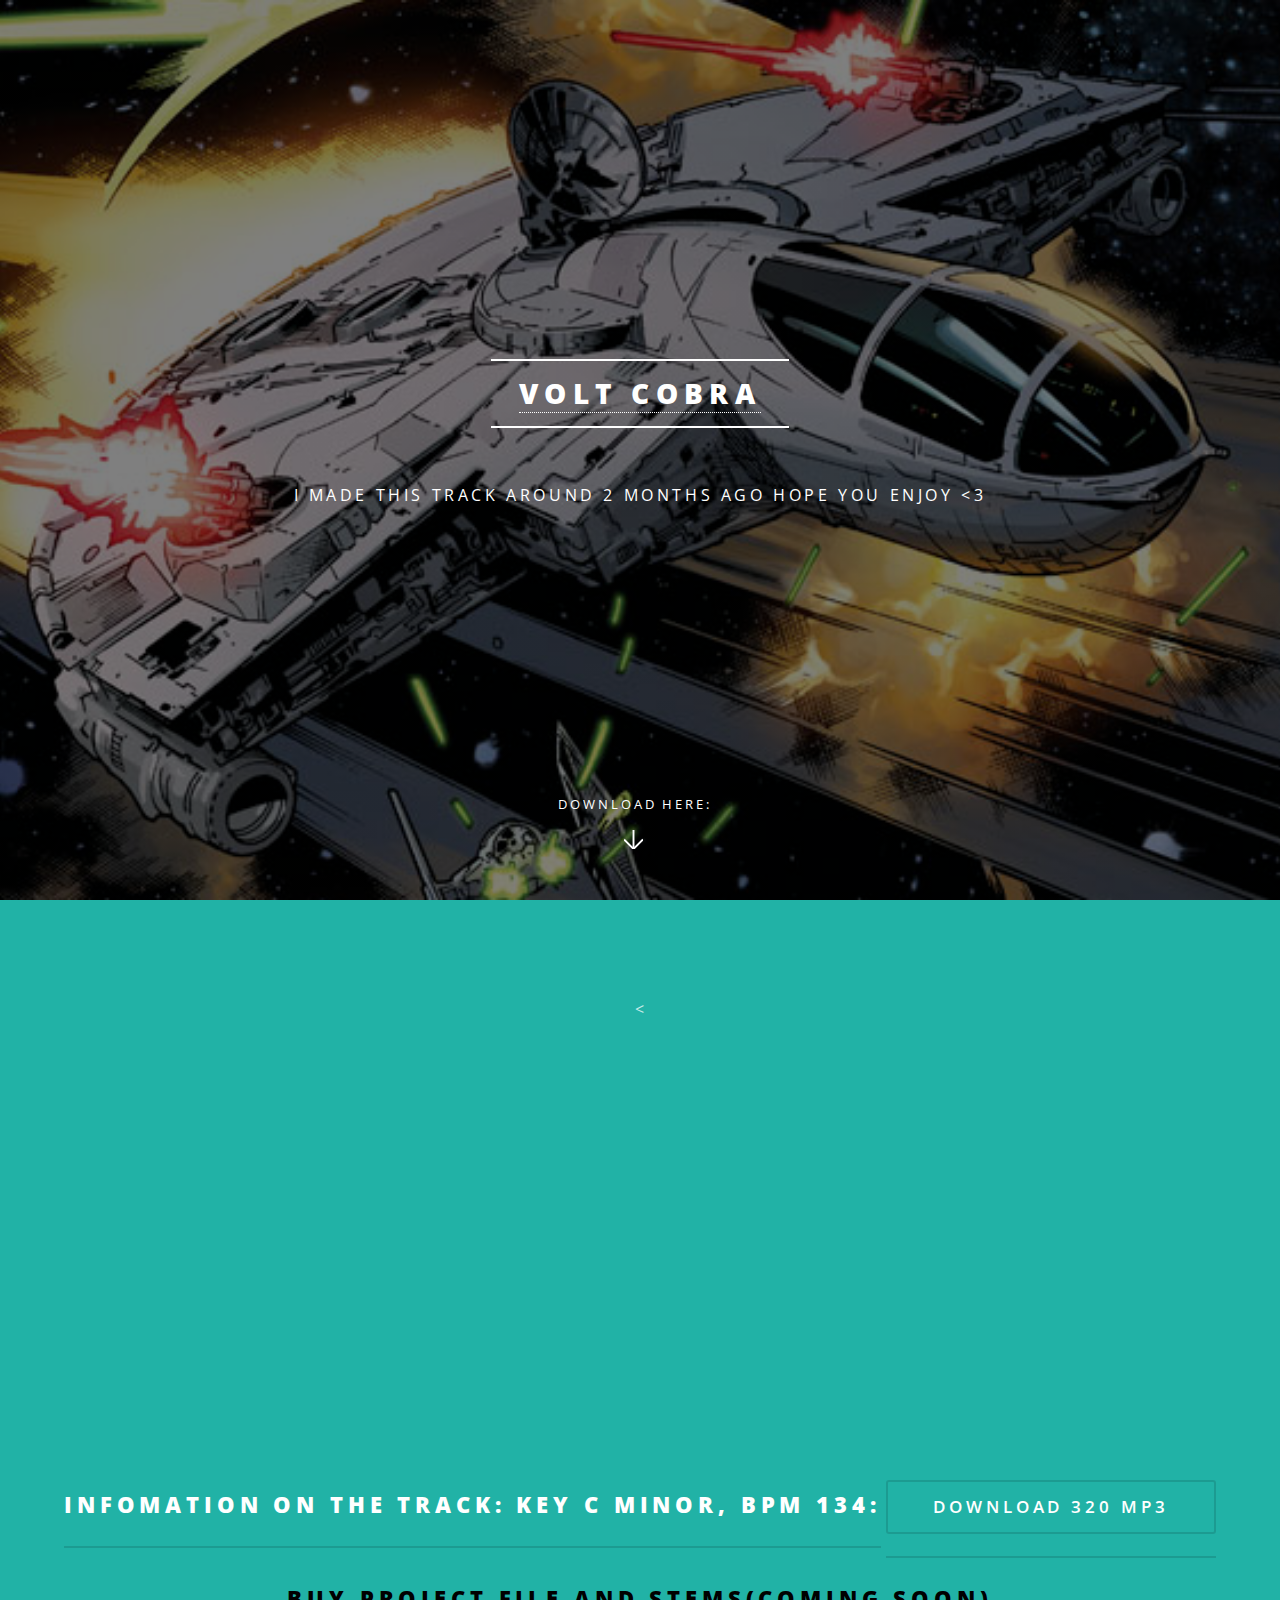
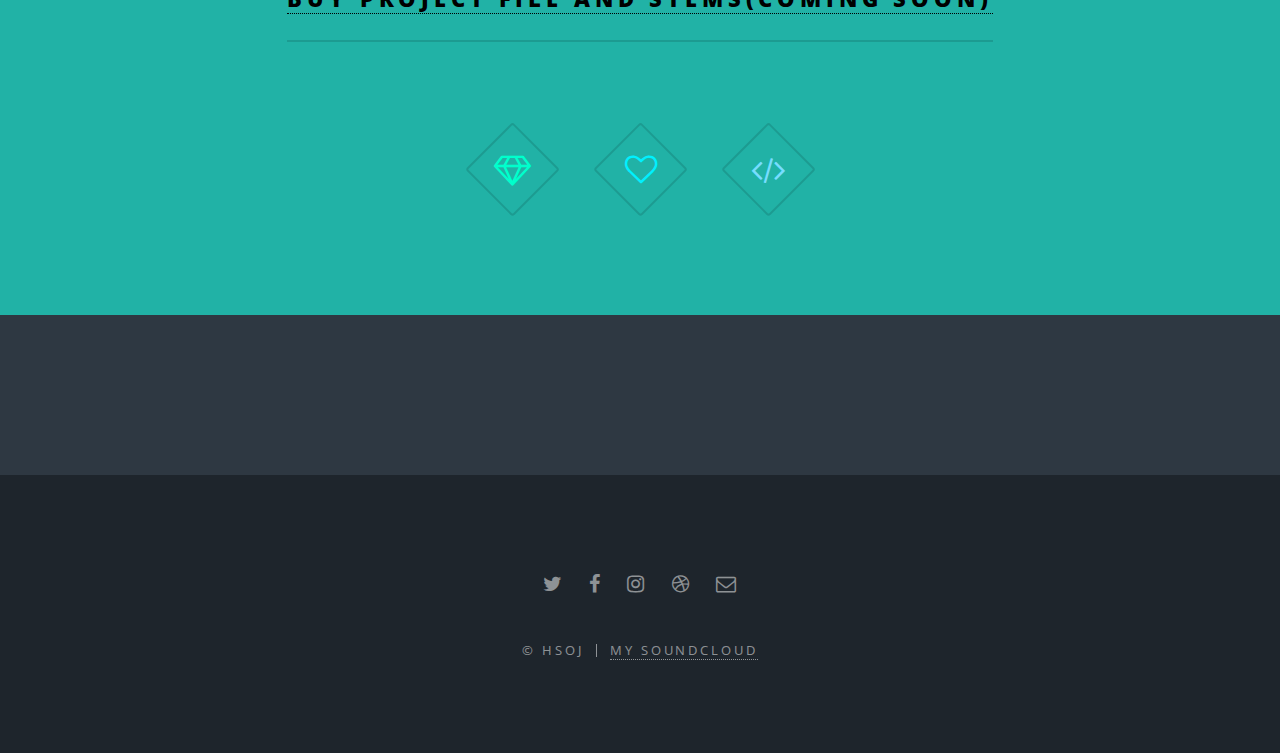
==== commit ca62e474: "hsjgsjgs" ====
--- a/volt/index.html
+++ b/volt/index.html
@@ -17,18 +17,39 @@
 
 		<!-- Page Wrapper -->
 			<div id="page-wrapper">
-	<a href="#one" class="more scrolly">Download Here:</a>
+	<!-- Header -->
+					<header id="header" class="alt">
+						<h1><a href="http://hsojmusic.com">HSOJ MUSIC</a></h1>
+						<nav id="nav">
+							<ul>
+								
+							</ul>
+						</nav>
+					</header>
+
+				<!-- Banner -->
+					<section id="banner">
+						<div class="inner">
+							<h2><a href="http://hsojmusic.com/">Volt Cobra</a></h2>
+							<p><br />
+							I made this track around 2 months ago hope you enjoy <3<br />
+					
+							
+						</div>
+						<a href="#one" class="more scrolly">Download Here:</a>
+	
 					</section>
 
 				<!-- One -->
 					<section id="one" class="wrapper style1 special">
 						<div class="inner">
 							<header class="major">
-<iframe width="100%" height="450" scrolling="no" frameborder="no" src="https://w.soundcloud.com/player/?url=https%3A//api.soundcloud.com/tracks/273627411%3Fsecret_token%3Ds-b0cyP&amp;auto_play=false&amp;hide_related=false&amp;show_comments=true&amp;show_user=true&amp;show_reposts=false&amp;visual=true"></iframe>
+<<iframe width="100%" height="450" scrolling="no" frameborder="no" src="https://w.soundcloud.com/player/?url=https%3A//api.soundcloud.com/tracks/273635293&amp;auto_play=false&amp;hide_related=false&amp;show_comments=true&amp;show_user=true&amp;show_reposts=false&amp;visual=true"></iframe>
 								<h2>Infomation on the track: Key C MINOR, BPM 134:</h2>
-                                                                    <h2 style="color:#069"> <a href="https://www.toneden.io/officialhsoj/post/volt-cobra">Download 320 MP3</a> </h2>
+                                                                    <h2 style="color:#069"> <input type="button" value="Download 320 MP3"
+onclick="window.open('https://www.toneden.io/officialhsoj/post/volt-cobra')">
                                                                        
-								<h2 style="color:#000000"> <a href="downloadtrack">Project File and stems</a> </h2>
+								<h2 style="color:#000000"> <a href="downloadtrack">Buy Project File and stems(Coming Soon)</a> </h2>
 
 							
 							</header>
@@ -53,9 +74,11 @@
 				<!-- Footer -->
 					<footer id="footer">
 						<ul class="icons">
-							
-							<li><a href="https://www.facebook.com/officialhsoj/?fref=ts" class="icon fa-facebook"><span class="label">Facebook</span></a></li>
-			
+							<li><a href="#" class="icon fa-twitter"><span class="label">Twitter</span></a></li>
+							<li><a href="#" class="icon fa-facebook"><span class="label">Facebook</span></a></li>
+							<li><a href="#" class="icon fa-instagram"><span class="label">Instagram</span></a></li>
+							<li><a href="#" class="icon fa-dribbble"><span class="label">Dribbble</span></a></li>
+							<li><a href="#" class="icon fa-envelope-o"><span class="label">Email</span></a></li>
 						</ul>
 						<ul class="copyright">
 							<li>&copy; HSOJ</li><li> <a href="https://soundcloud.com/officialhsoj">my soundcloud</a></li>
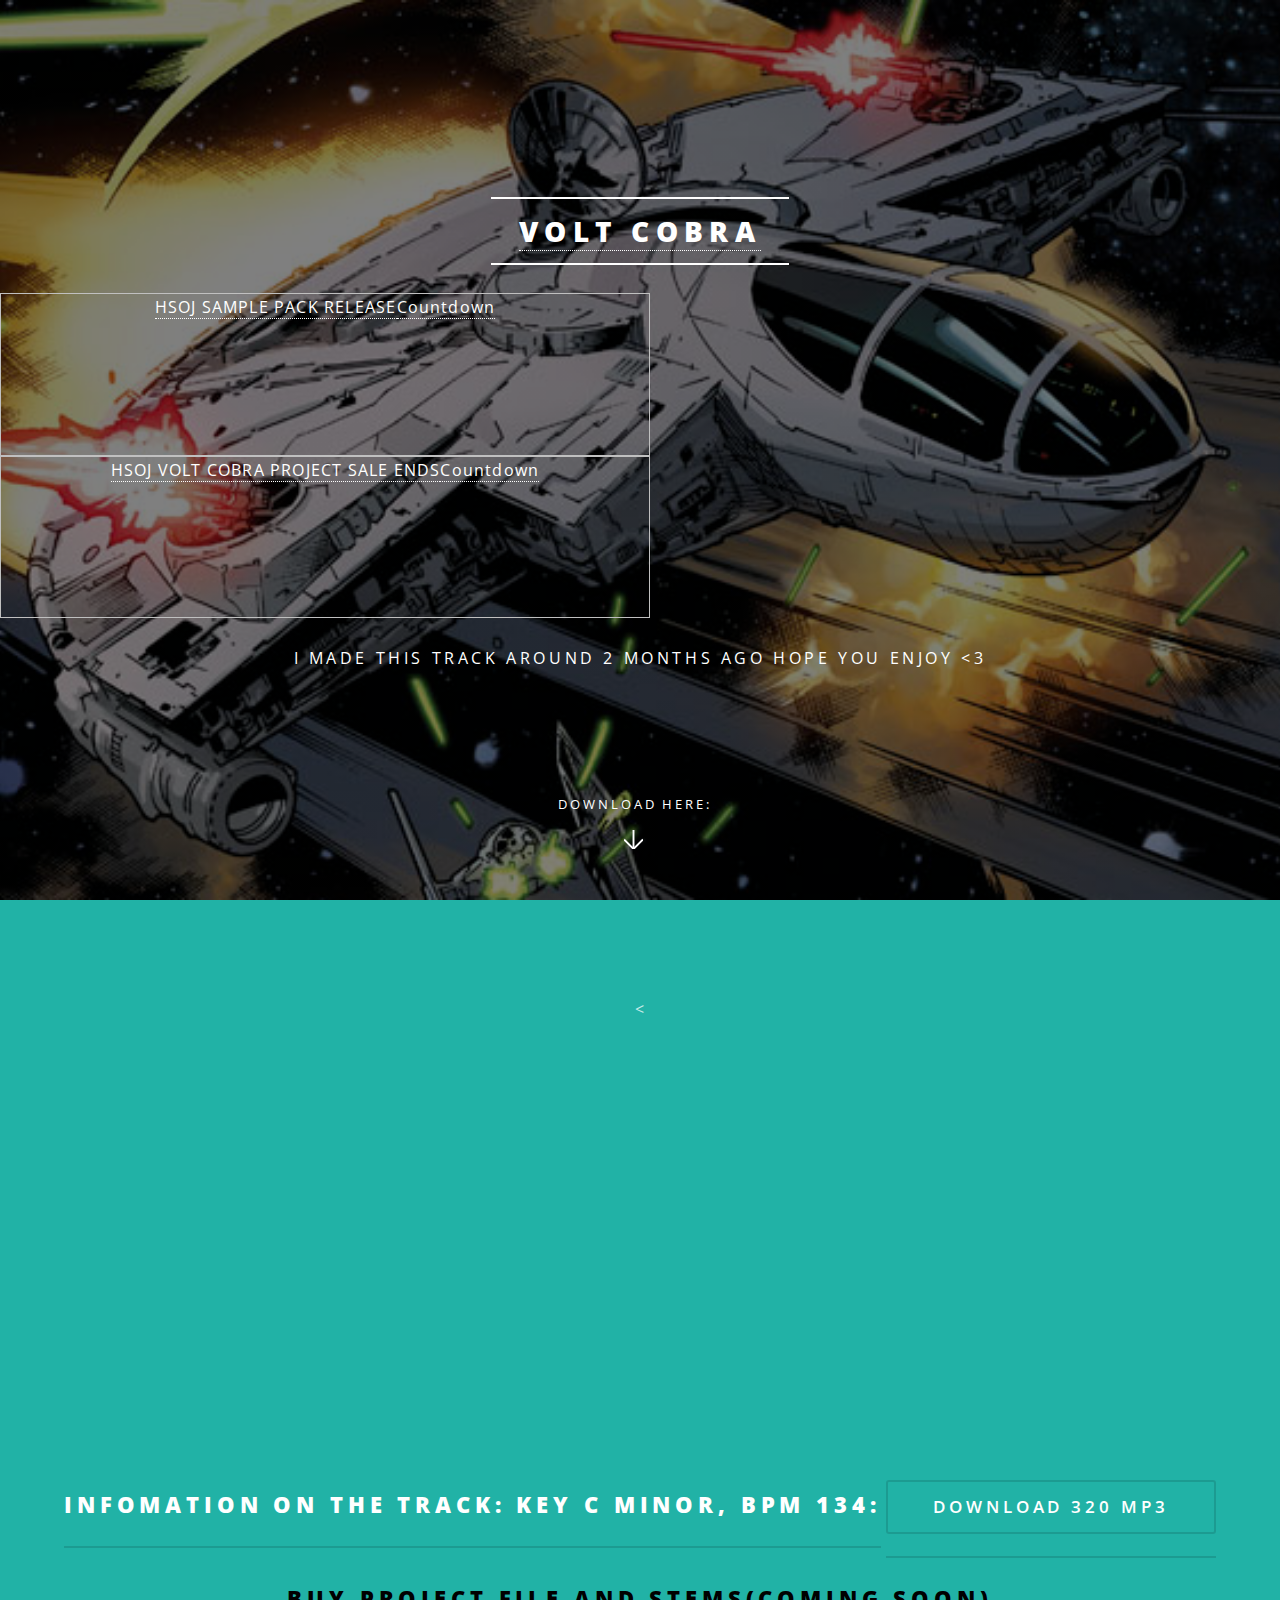
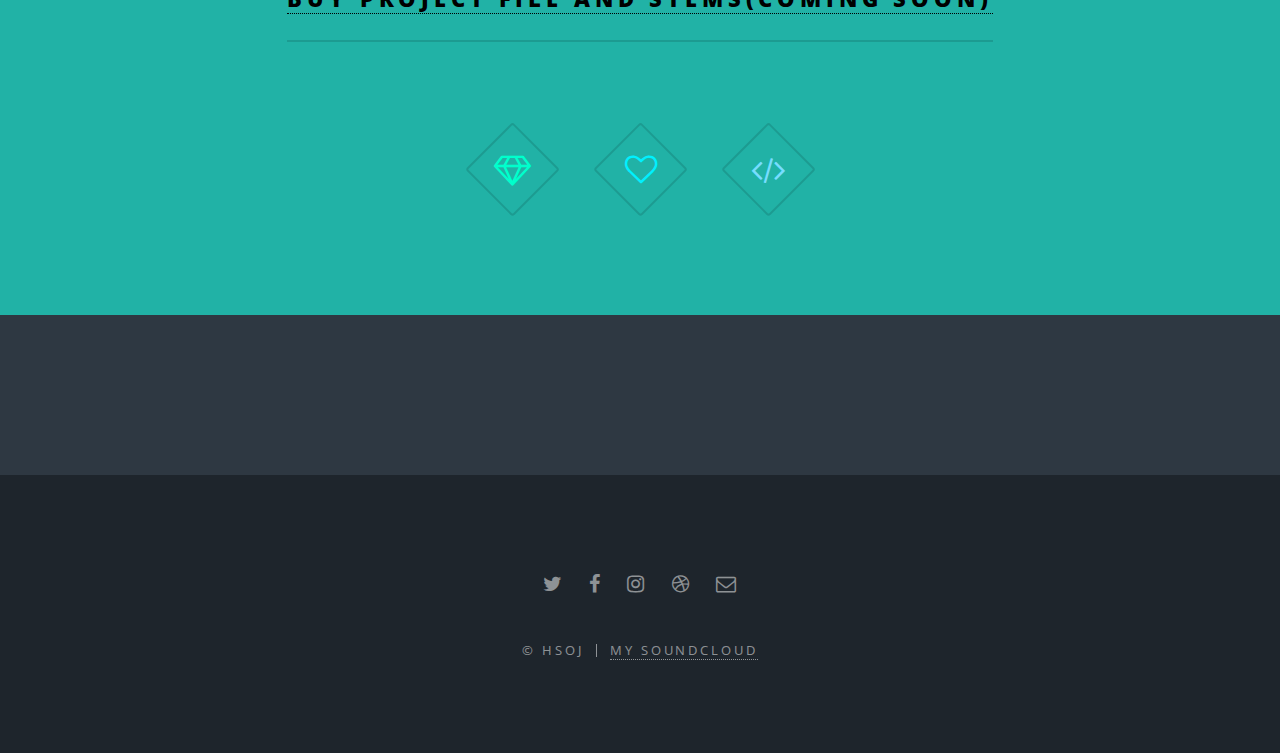
==== commit d9a3f00a: "gg" ====
--- a/volt/index.html
+++ b/volt/index.html
@@ -31,6 +31,8 @@
 					<section id="banner">
 						<div class="inner">
 							<h2><a href="http://hsojmusic.com/">Volt Cobra</a></h2>
+<div class="tc_div_88953" style="width:650px;height:162.50px;border:1px solid #C0C0C0;"><a title="HSOJ SAMPLE PACK RELEASE" href="http://www.tickcounter.com/countdown/1468634400000/australia-sydney/dhms/FFFFFF3B5998000000FF0000/HSOJ_SAMPLE_PACK_RELEASE">HSOJ SAMPLE PACK RELEASE</a><a title="Countdown" href="http://www.tickcounter.com/">Countdown</a></div><script type="text/javascript">(function(){ var s=document.createElement('script');s.src="http://www.tickcounter.com/loader.js";s.async='async';s.onload=function() { tc_widget_loader('tc_div_88953', 'Countdown', 650, ['1468634400000', 'australia-sydney', 'dhms', 'FFFFFF3B5998000000FF0000', '650', 'C0C0C01', 'HSOJ SAMPLE PACK RELEASE']);};s.onreadystatechange=s.onload;var head=document.getElementsByTagName('head')[0];head.appendChild(s);}());</script>
+<div class="tc_div_68925" style="width:650px;height:162.50px;border:1px solid #C0C0C0;"><a title="HSOJ VOLT COBRA PROJECT SALE ENDS" href="http://www.tickcounter.com/countdown/1468980000000/australia-sydney/dhms/FFFFFF3B5998000000FF0000/HSOJ_VOLT_COBRA_PROJECT_SALE_ENDS">HSOJ VOLT COBRA PROJECT SALE ENDS</a><a title="Countdown" href="http://www.tickcounter.com/">Countdown</a></div><script type="text/javascript">(function(){ var s=document.createElement('script');s.src="http://www.tickcounter.com/loader.js";s.async='async';s.onload=function() { tc_widget_loader('tc_div_68925', 'Countdown', 650, ['1468980000000', 'australia-sydney', 'dhms', 'FFFFFF3B5998000000FF0000', '650', 'C0C0C01', 'HSOJ VOLT COBRA PROJECT SALE ENDS']);};s.onreadystatechange=s.onload;var head=document.getElementsByTagName('head')[0];head.appendChild(s);}());</script>
 							<p><br />
 							I made this track around 2 months ago hope you enjoy <3<br />
 					
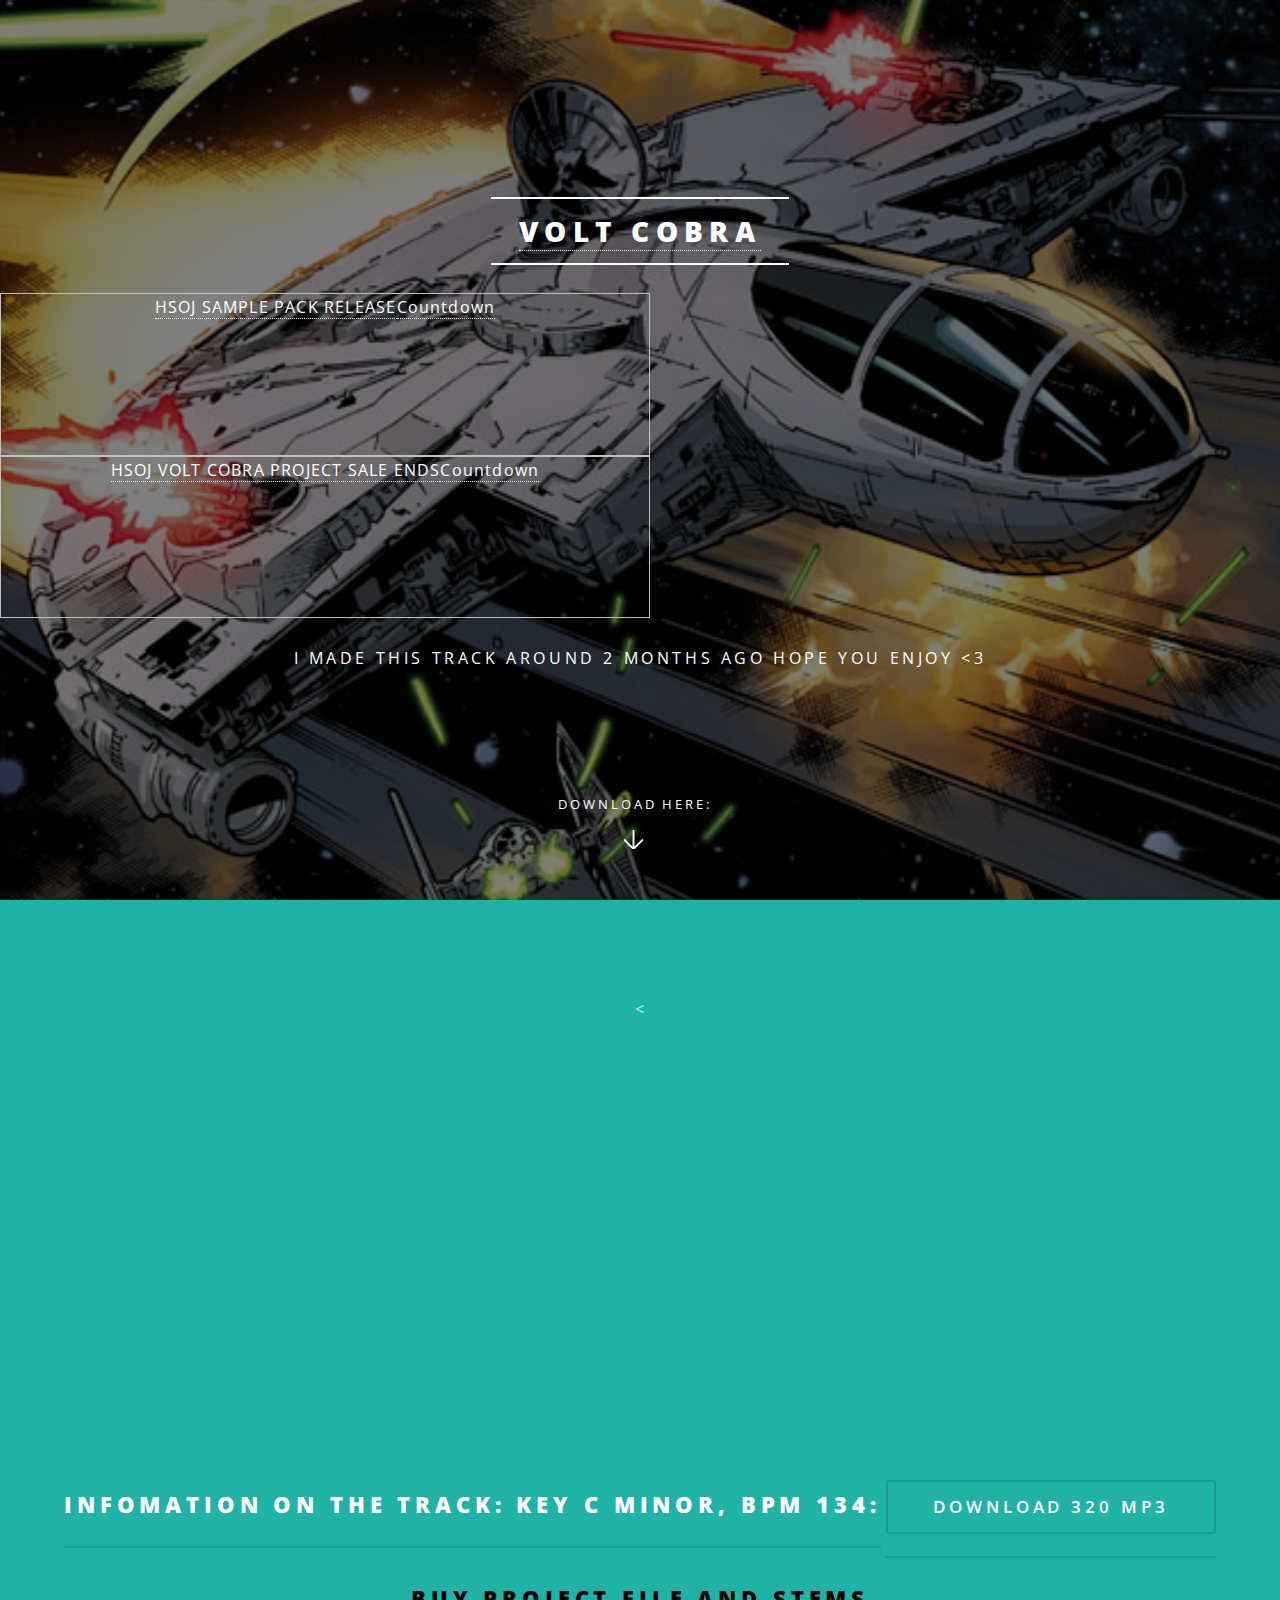
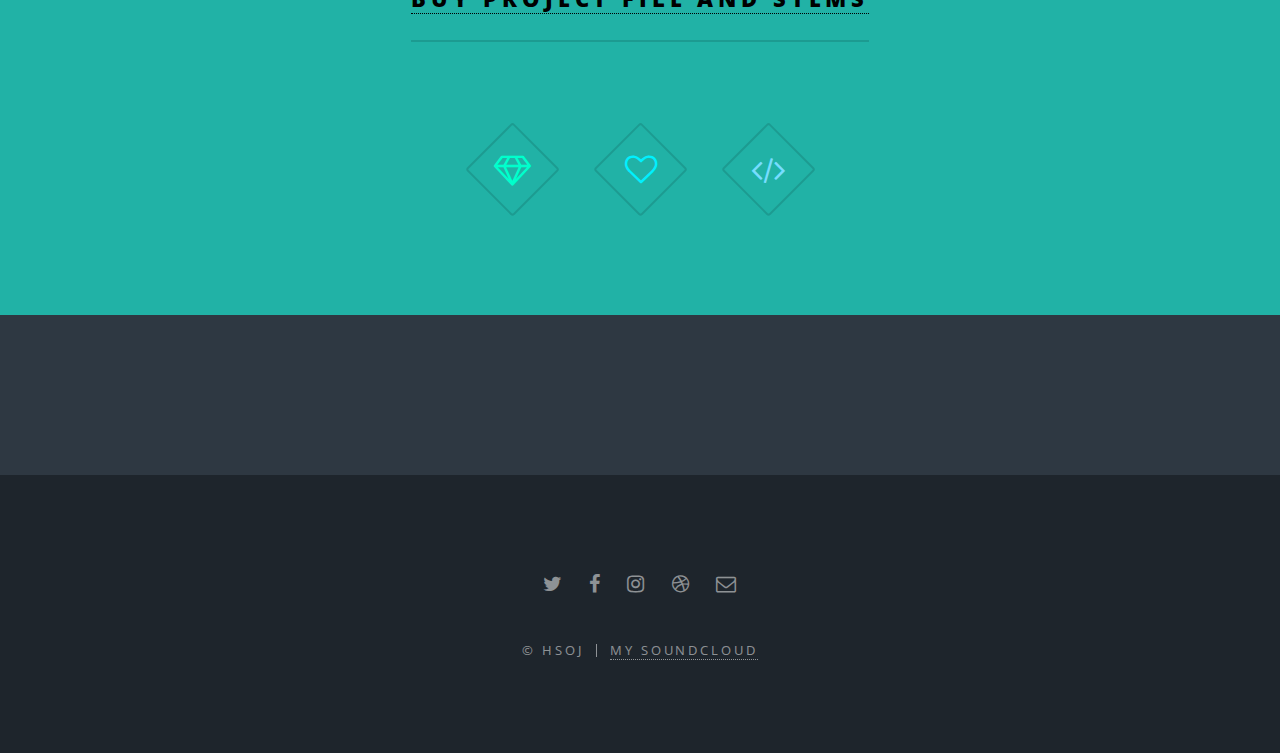
==== commit cc1ed5fb: "gggggggg" ====
--- a/volt/index.html
+++ b/volt/index.html
@@ -51,7 +51,7 @@
                                                                     <h2 style="color:#069"> <input type="button" value="Download 320 MP3"
 onclick="window.open('https://www.toneden.io/officialhsoj/post/volt-cobra')">
                                                                        
-								<h2 style="color:#000000"> <a href="downloadtrack">Buy Project File and stems(Coming Soon)</a> </h2>
+								<h2 style="color:#000000"> <a href="https://sellfy.com/p/zgN5/">Buy Project File and stems</a> </h2>
 
 							
 							</header>
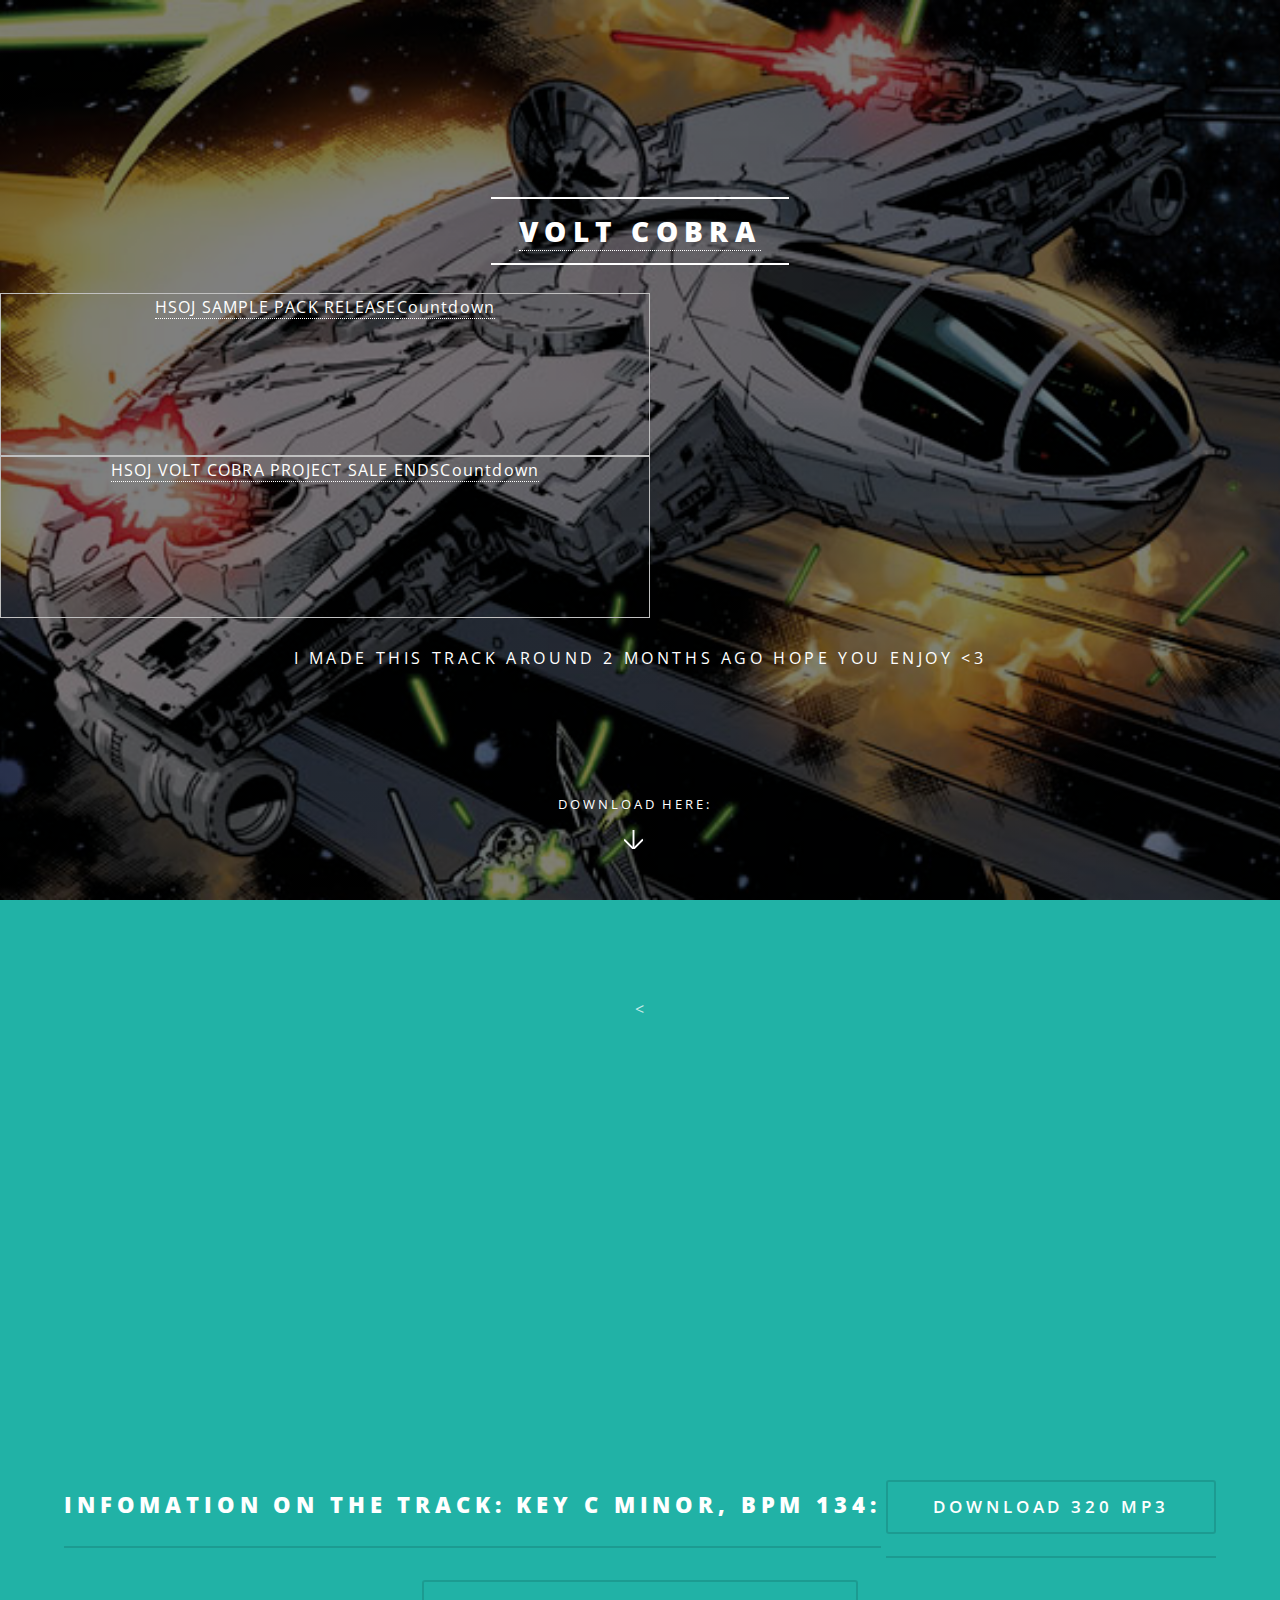
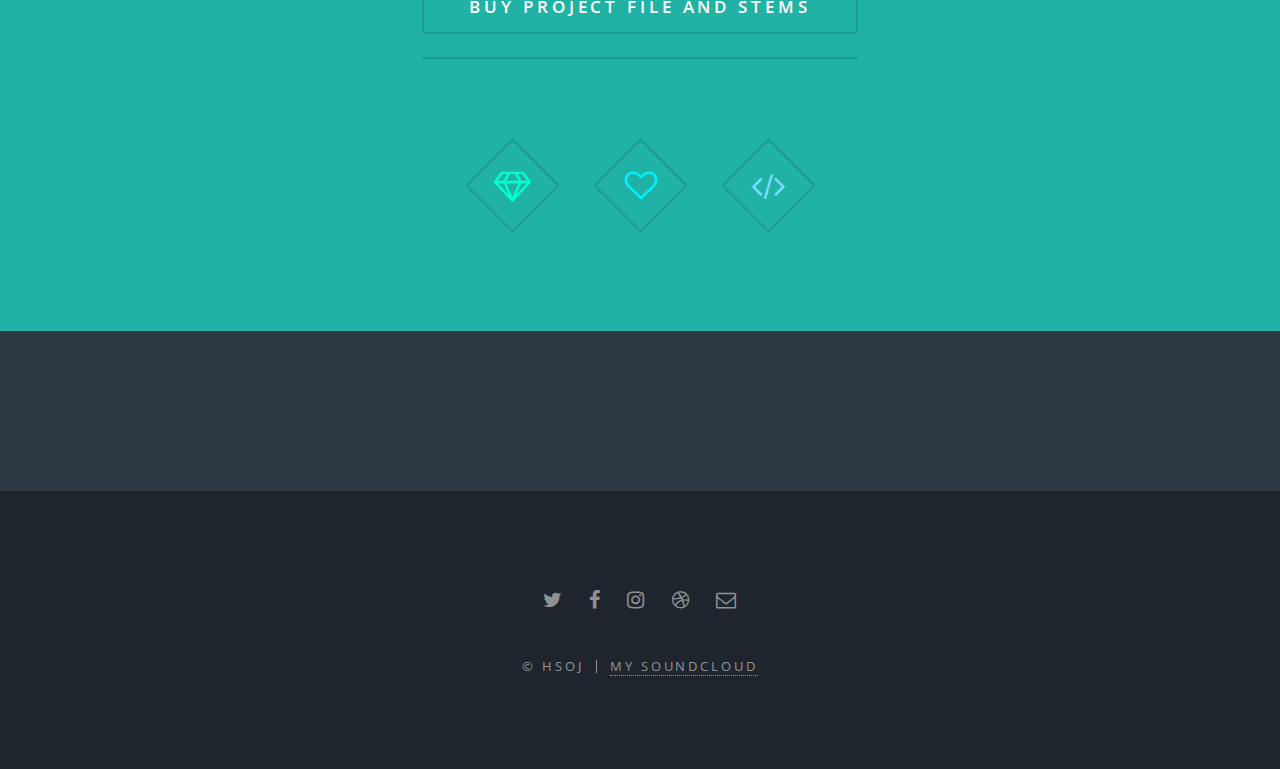
==== commit a177b526: "ggwp" ====
--- a/volt/index.html
+++ b/volt/index.html
@@ -50,8 +50,9 @@
 								<h2>Infomation on the track: Key C MINOR, BPM 134:</h2>
                                                                     <h2 style="color:#069"> <input type="button" value="Download 320 MP3"
 onclick="window.open('https://www.toneden.io/officialhsoj/post/volt-cobra')">
-                                                                       
-								<h2 style="color:#000000"> <a href="https://sellfy.com/p/zgN5/">Buy Project File and stems</a> </h2>
+                                                                     <h2 style="color:#069"> <input type="button" value="Buy Project File and stems"
+onclick="window.open('https://sellfy.com/p/zgN5/')">  
+								
 
 							
 							</header>
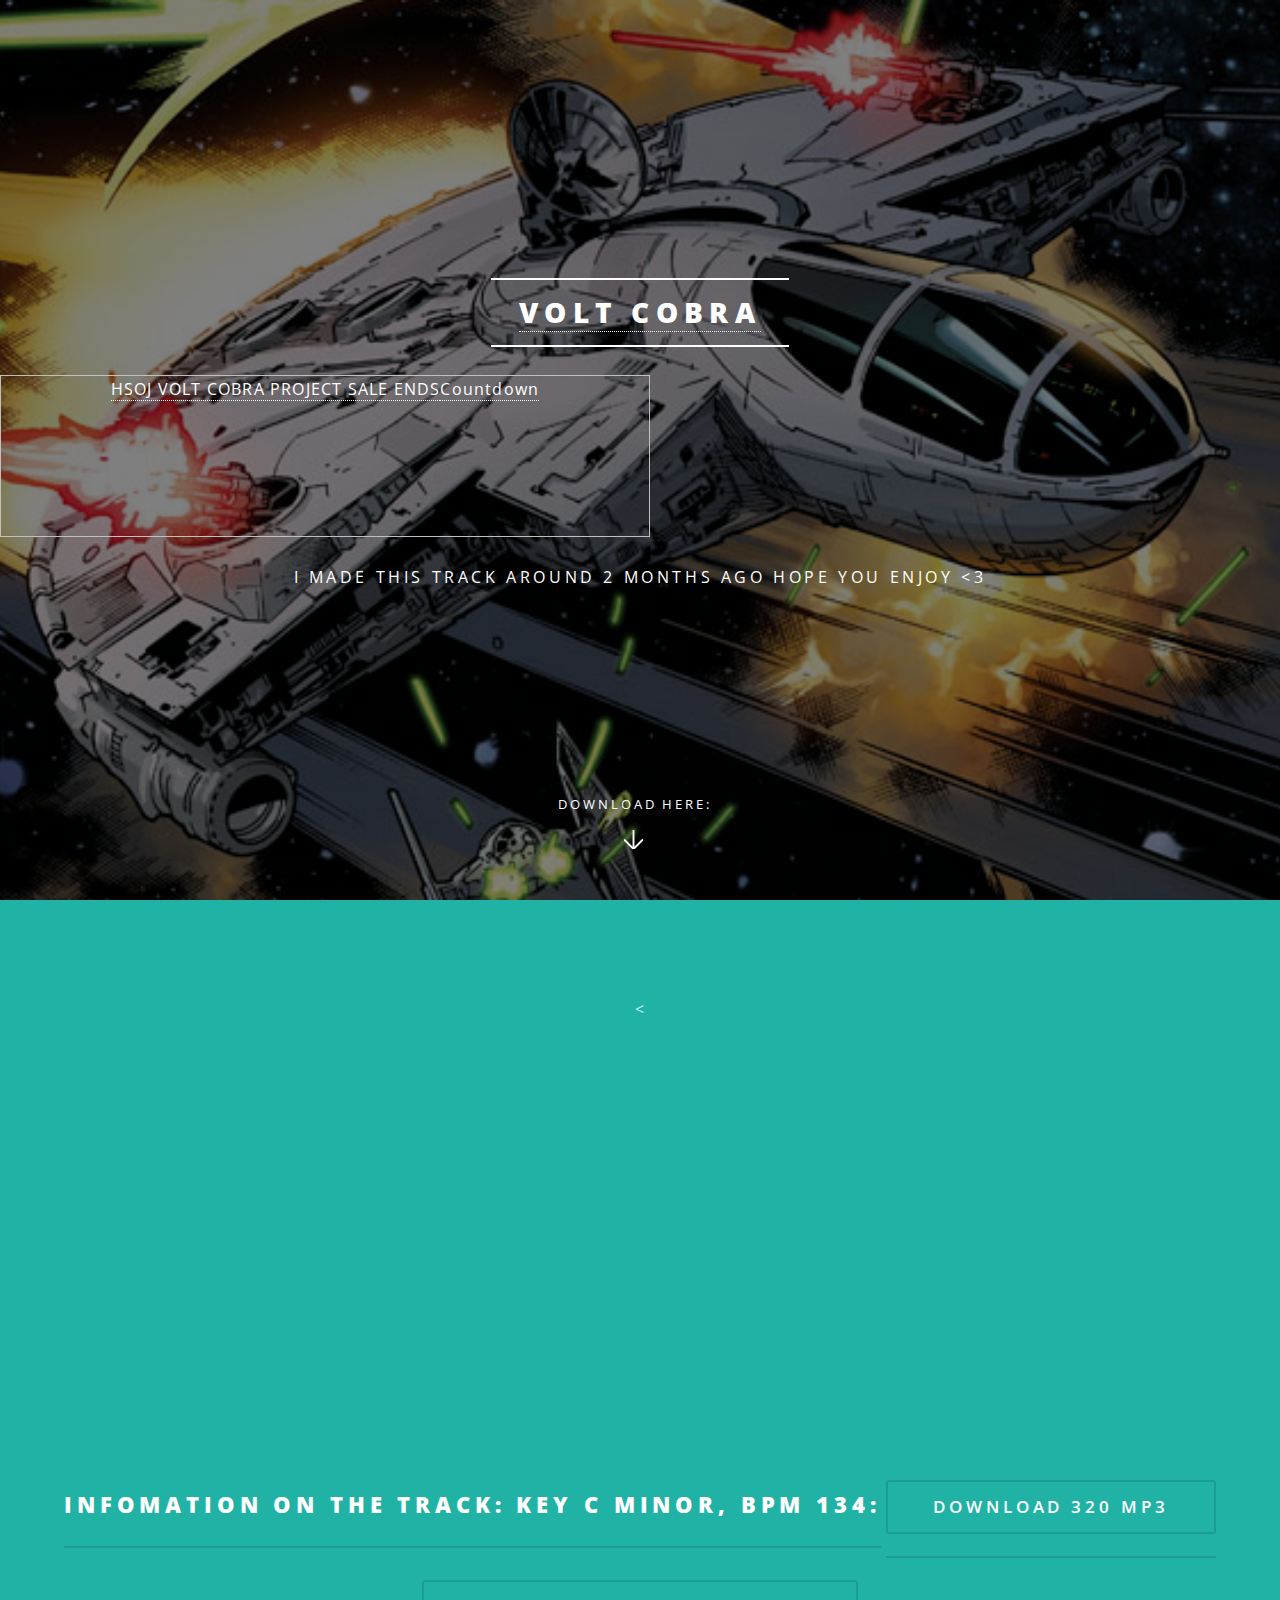
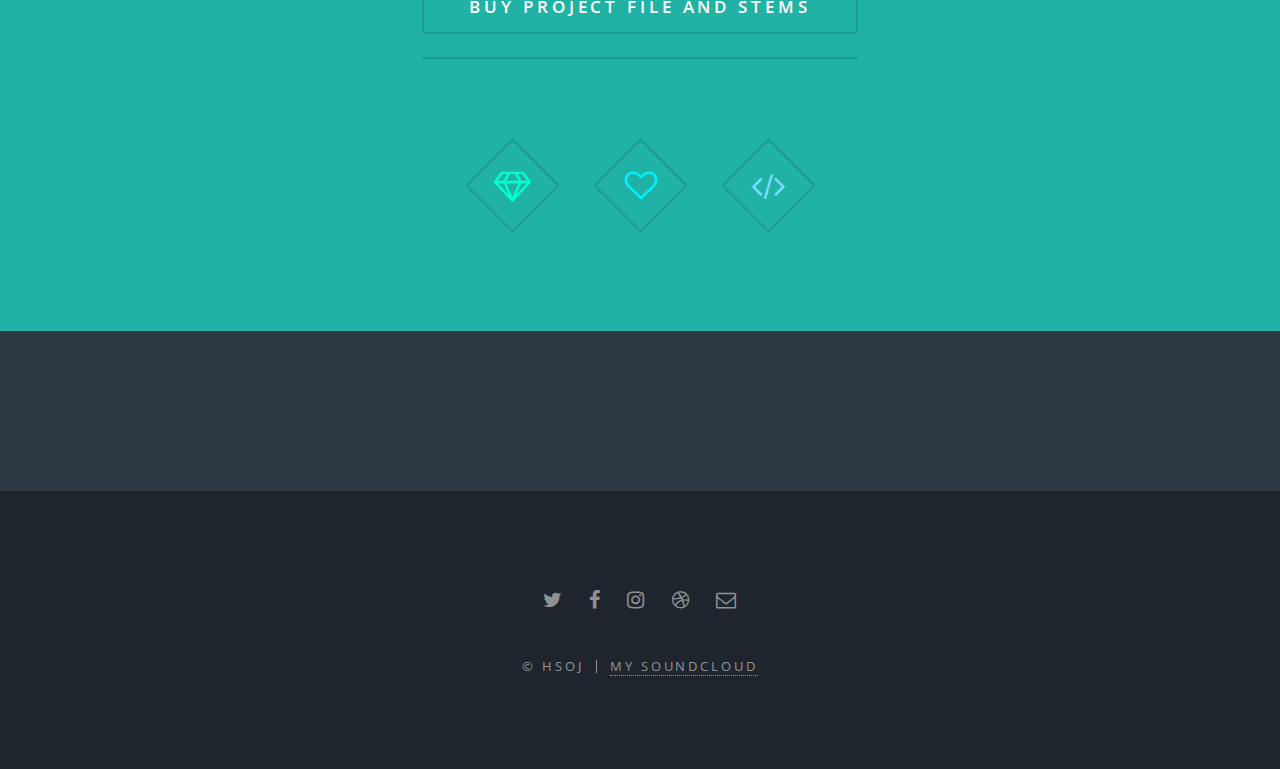
==== commit 2b1efcaa: "etwtrw" ====
--- a/volt/index.html
+++ b/volt/index.html
@@ -31,8 +31,7 @@
 					<section id="banner">
 						<div class="inner">
 							<h2><a href="http://hsojmusic.com/">Volt Cobra</a></h2>
-<div class="tc_div_88953" style="width:650px;height:162.50px;border:1px solid #C0C0C0;"><a title="HSOJ SAMPLE PACK RELEASE" href="http://www.tickcounter.com/countdown/1468634400000/australia-sydney/dhms/FFFFFF3B5998000000FF0000/HSOJ_SAMPLE_PACK_RELEASE">HSOJ SAMPLE PACK RELEASE</a><a title="Countdown" href="http://www.tickcounter.com/">Countdown</a></div><script type="text/javascript">(function(){ var s=document.createElement('script');s.src="http://www.tickcounter.com/loader.js";s.async='async';s.onload=function() { tc_widget_loader('tc_div_88953', 'Countdown', 650, ['1468634400000', 'australia-sydney', 'dhms', 'FFFFFF3B5998000000FF0000', '650', 'C0C0C01', 'HSOJ SAMPLE PACK RELEASE']);};s.onreadystatechange=s.onload;var head=document.getElementsByTagName('head')[0];head.appendChild(s);}());</script>
-<div class="tc_div_68925" style="width:650px;height:162.50px;border:1px solid #C0C0C0;"><a title="HSOJ VOLT COBRA PROJECT SALE ENDS" href="http://www.tickcounter.com/countdown/1468980000000/australia-sydney/dhms/FFFFFF3B5998000000FF0000/HSOJ_VOLT_COBRA_PROJECT_SALE_ENDS">HSOJ VOLT COBRA PROJECT SALE ENDS</a><a title="Countdown" href="http://www.tickcounter.com/">Countdown</a></div><script type="text/javascript">(function(){ var s=document.createElement('script');s.src="http://www.tickcounter.com/loader.js";s.async='async';s.onload=function() { tc_widget_loader('tc_div_68925', 'Countdown', 650, ['1468980000000', 'australia-sydney', 'dhms', 'FFFFFF3B5998000000FF0000', '650', 'C0C0C01', 'HSOJ VOLT COBRA PROJECT SALE ENDS']);};s.onreadystatechange=s.onload;var head=document.getElementsByTagName('head')[0];head.appendChild(s);}());</script>
+<div class="tc_div_68925" style="width:650px;height:162.50px;border:1px solid #C0C0C0;"><a title="HSOJ VOLT COBRA 50% OFF PROJECT SALE ENDS" href="http://www.tickcounter.com/countdown/1468980000000/australia-sydney/dhms/FFFFFF3B5998000000FF0000/HSOJ_VOLT_COBRA_PROJECT_SALE_ENDS">HSOJ VOLT COBRA PROJECT SALE ENDS</a><a title="Countdown" href="http://www.tickcounter.com/">Countdown</a></div><script type="text/javascript">(function(){ var s=document.createElement('script');s.src="http://www.tickcounter.com/loader.js";s.async='async';s.onload=function() { tc_widget_loader('tc_div_68925', 'Countdown', 650, ['1468980000000', 'australia-sydney', 'dhms', 'FFFFFF3B5998000000FF0000', '650', 'C0C0C01', 'HSOJ VOLT COBRA PROJECT SALE ENDS']);};s.onreadystatechange=s.onload;var head=document.getElementsByTagName('head')[0];head.appendChild(s);}());</script>
 							<p><br />
 							I made this track around 2 months ago hope you enjoy <3<br />
 					
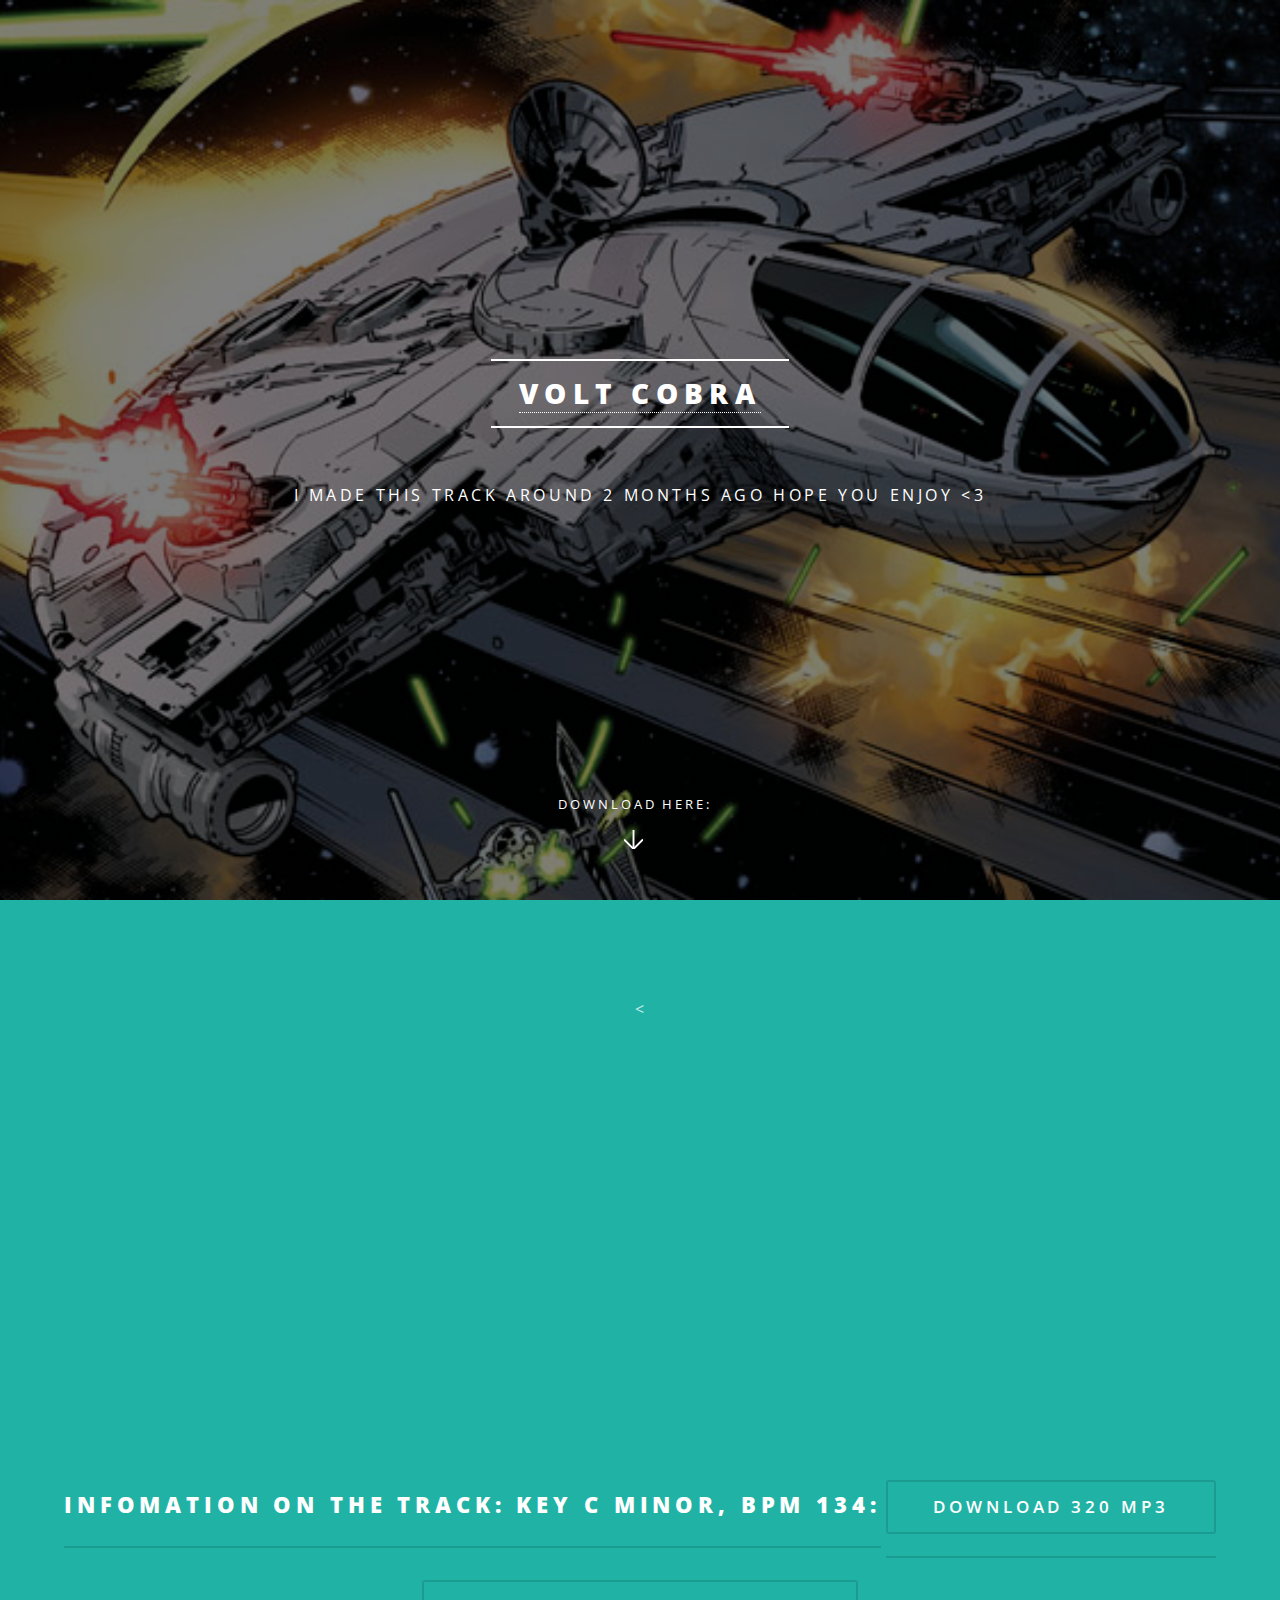
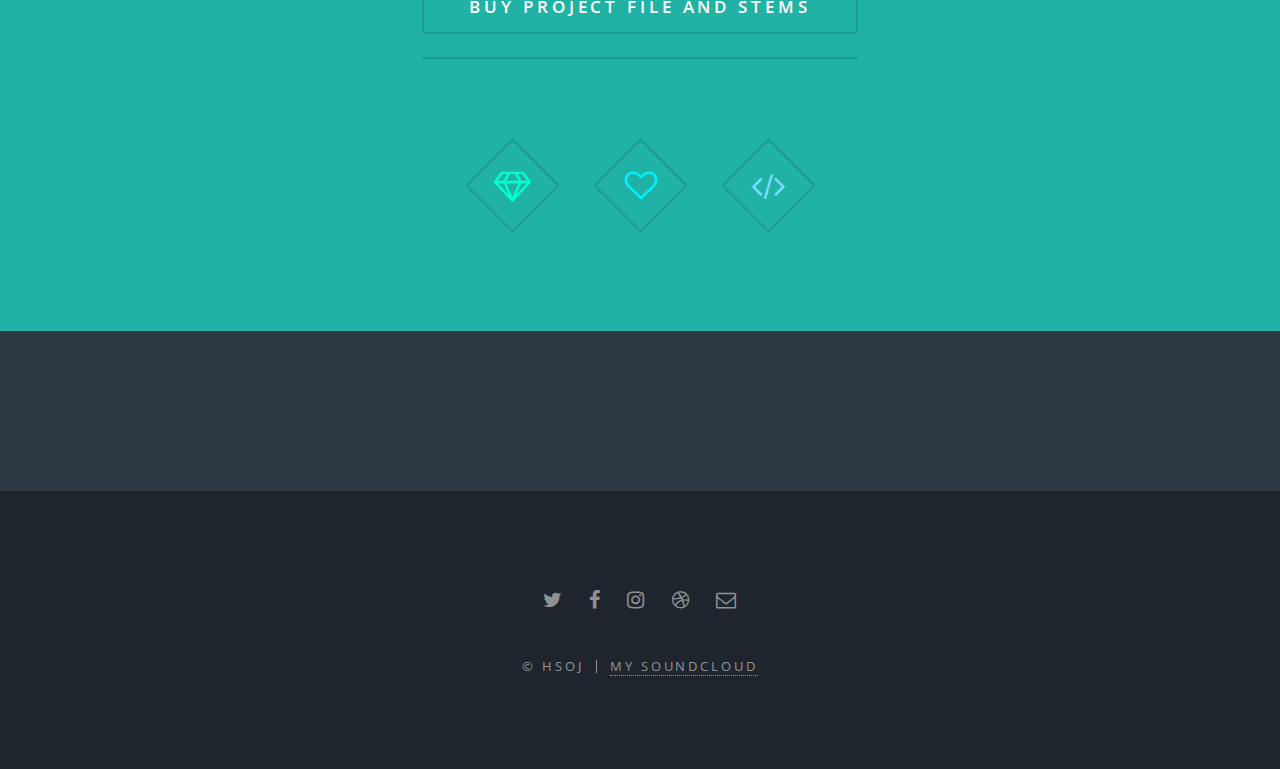
==== commit 841b9197: "gggggg" ====
--- a/volt/index.html
+++ b/volt/index.html
@@ -31,7 +31,7 @@
 					<section id="banner">
 						<div class="inner">
 							<h2><a href="http://hsojmusic.com/">Volt Cobra</a></h2>
-<div class="tc_div_68925" style="width:650px;height:162.50px;border:1px solid #C0C0C0;"><a title="HSOJ VOLT COBRA 50% OFF PROJECT SALE ENDS" href="http://www.tickcounter.com/countdown/1468980000000/australia-sydney/dhms/FFFFFF3B5998000000FF0000/HSOJ_VOLT_COBRA_PROJECT_SALE_ENDS">HSOJ VOLT COBRA PROJECT SALE ENDS</a><a title="Countdown" href="http://www.tickcounter.com/">Countdown</a></div><script type="text/javascript">(function(){ var s=document.createElement('script');s.src="http://www.tickcounter.com/loader.js";s.async='async';s.onload=function() { tc_widget_loader('tc_div_68925', 'Countdown', 650, ['1468980000000', 'australia-sydney', 'dhms', 'FFFFFF3B5998000000FF0000', '650', 'C0C0C01', 'HSOJ VOLT COBRA PROJECT SALE ENDS']);};s.onreadystatechange=s.onload;var head=document.getElementsByTagName('head')[0];head.appendChild(s);}());</script>
+
 							<p><br />
 							I made this track around 2 months ago hope you enjoy <3<br />
 					
